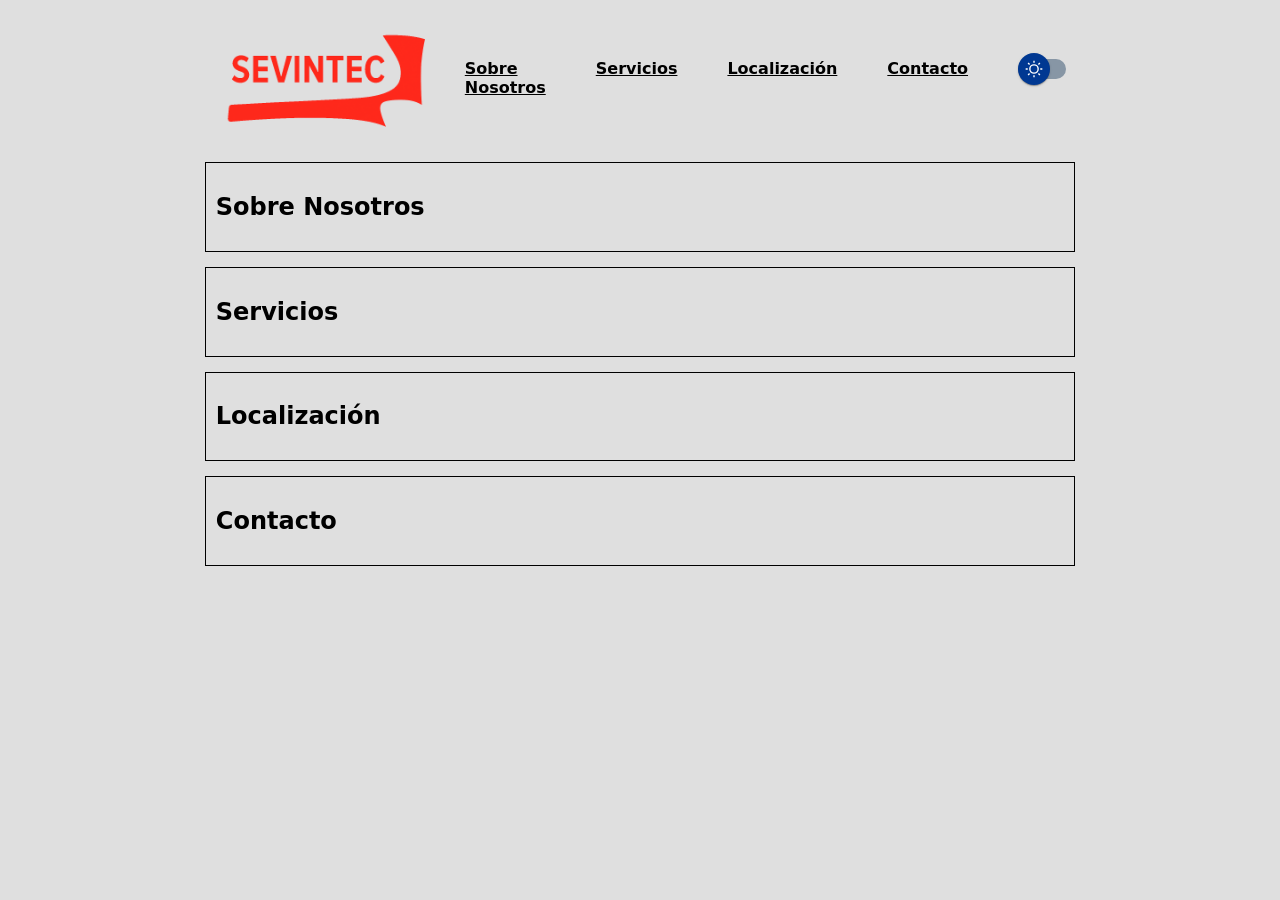
==== index.html @ bb66f38d "Update and rename landing.html to index.html" ====
<!DOCTYPE html>
<html lang="en">
<head>
    <meta charset="UTF-8">
    <meta name="viewport" content="width=device-width, initial-scale=1.0">
    <link rel="shortcut icon" href="/images/logo.png" type="image/x-icon">
    <link rel="stylesheet" href="styles.css">
    <title>Inicio - Sevintec</title>
</head>
<body>
    <div class="header">
        <img src="/images/logo.png" class="banner" width="200px" alt="logo-sevintec">
                <!-- From Uiverse.io by JaydipPrajapati1910 --> 
                <label for="burger" class="burger">
                <input id="burger" type="checkbox">
                <span></span>
                <span></span>
                <span></span>
                </label>
        <ul id="menu" class="lista-navbar">
            <li><a href="#sobre-nosotros"><b>Sobre Nosotros</b></a></li>
            <li><a href="#servicios"><b>Servicios</b></a></li>
            <li><a href="#localizacion"><b>Localización</b></a></li>
            <li><a href="#contacto"><b>Contacto</b></a></li>
            <li>
                <!-- From Uiverse.io by Galahhad --> 
                <div>
                    <label id="darkModeToggle" class="ui-switch">
                    <input type="checkbox">
                    <div class="slider">
                        <div class="circle"></div>
                    </div>
                    </label>
                </div>
            </li>
        </ul>

            <script>
                const burger = document.getElementById('burger');
                const menu = document.getElementById('menu');
                const darkModeToggle = document.getElementById('darkModeToggle');

                burger.addEventListener('click', () => {
                menu.classList.toggle('clicked');  // activa o desactiva la clase que muestra el menú
                });

                darkModeToggle.addEventListener('change', () => {
                document.body.classList.toggle('dark-mode');
                });
            </script>

    </div>

    <div id="sobre-nosotros" class="content">
        <h2>Sobre Nosotros</h2>
        
    </div>

    <div id="servicios" class="content">
        <h2>Servicios</h2>
        
    </div>

    <div id="localizacion" class="content">
        <h2>Localización</h2>

    </div>

    <div id="contacto" class="content">
        <h2>Contacto</h2>

    </div>

</body>
</html>
---- styles.css ----
/* estilos clave*/
body{
  font-family: system-ui, -apple-system, BlinkMacSystemFont, 'Segoe UI', Roboto, Oxygen, Ubuntu, Cantarell, 'Open Sans', 'Helvetica Neue', sans-serif;
  margin: 0 auto;
  padding: 10px;
  width: 68%;
  background-color: rgb(223, 223, 223);
  color: black;
  transition: background-color 0.3s ease, color 0.3s ease;
}

body.dark-mode {
  background-color: #292929;
  color: rgb(218, 218, 218);
}

a{
  color: inherit;
}

a:visited {
  color: inherit;
}

/* header */

.header {
  background-color: inherit;
  position: sticky;
  display: flex;
  align-items: center;
  padding: 20px;
  top: 0;
}

.banner{
  display: flex;
  margin: 0 auto;
}

.lista-navbar{
  display: flex;
  list-style: none;
  flex-direction: row;
  gap: 50px;
  justify-content: center;
}

.content{
  border: 1px solid black;
  padding: 10px;
  margin-top: 15px;
}

/* libreria */

/* From Uiverse.io by JaydipPrajapati1910 */ 
/* menu */
.burger {
  position: relative;
  margin: 0 auto;
  width: 40px;
  height: 30px;
  background: transparent;
  cursor: pointer;
  display: none;
}

.burger input {
  display: none;
}

.burger span {
  display: block;
  position: absolute;
  height: 4px;
  width: 100%;
  background: black;
  border-radius: 9px;
  opacity: 1;
  left: 0;
  transform: rotate(0deg);
  transition: .25s ease-in-out;
}

.burger span:nth-of-type(1) {
  top: 0px;
  transform-origin: left center;
}

.burger span:nth-of-type(2) {
  top: 50%;
  transform: translateY(-50%);
  transform-origin: left center;
}

.burger span:nth-of-type(3) {
  top: 100%;
  transform-origin: left center;
  transform: translateY(-50%);
}

.burger input:checked ~ span:nth-of-type(1) {
  top: 0;
  left: 5px;
  transform: rotate(405deg);
}

.burger input:checked ~ span:nth-of-type(2) {
  width: 0%;
  opacity: 0;
}

.burger input:checked ~ span:nth-of-type(3) {
  top: 28px;
  left: 5px;
  transform: rotate(-405deg);
}

/* From Uiverse.io by Galahhad */ 
/* Switch cambio de color */

.ui-switch {
  /* switch */
  --switch-bg: rgb(135, 150, 165);
  --switch-width: 48px;
  --switch-height: 20px;
  /* circle */
  --circle-diameter: 32px;
  --circle-bg: rgb(0, 56, 146);
  --circle-inset: calc((var(--circle-diameter) - var(--switch-height)) / 2);
}

.ui-switch input {
  display: none;
}

.slider {
  -webkit-appearance: none;
  -moz-appearance: none;
  appearance: none;
  width: var(--switch-width);
  height: var(--switch-height);
  background: var(--switch-bg);
  border-radius: 999px;
  position: relative;
  cursor: pointer;
}

.slider .circle {
  top: calc(var(--circle-inset) * -1);
  left: 0;
  width: var(--circle-diameter);
  height: var(--circle-diameter);
  position: absolute;
  background: var(--circle-bg);
  border-radius: inherit;
  background-image: url("[data-uri]");
  background-repeat: no-repeat;
  background-position: center center;
  -webkit-transition: left 150ms cubic-bezier(0.4, 0, 0.2, 1) 0ms, -webkit-transform 150ms cubic-bezier(0.4, 0, 0.2, 1) 0ms;
  -o-transition: left 150ms cubic-bezier(0.4, 0, 0.2, 1) 0ms, transform 150ms cubic-bezier(0.4, 0, 0.2, 1) 0ms;
  transition: left 150ms cubic-bezier(0.4, 0, 0.2, 1) 0ms, transform 150ms cubic-bezier(0.4, 0, 0.2, 1) 0ms, -webkit-transform 150ms cubic-bezier(0.4, 0, 0.2, 1) 0ms;
  display: -webkit-box;
  display: -ms-flexbox;
  display: flex;
  -webkit-box-align: center;
  -ms-flex-align: center;
  align-items: center;
  -webkit-box-pack: center;
  -ms-flex-pack: center;
  justify-content: center;
  box-shadow: 0px 2px 1px -1px rgba(0,0,0,0.2), 0px 1px 1px 0px rgba(0,0,0,0.14), 0px 1px 3px 0px rgba(0,0,0,0.12);
  ;
}

.slider .circle::before {
  content: "";
  position: absolute;
  width: 100%;
  height: 100%;
  background: rgba(255, 255, 255, 0.75);
  border-radius: inherit;
  -webkit-transition: all 500ms;
  -o-transition: all 500ms;
  transition: all 500ms;
  opacity: 0;
}

/* actions */

.ui-switch input:checked+.slider .circle {
  left: calc(100% - var(--circle-diameter));
  background-image: url("[data-uri]");
}

.ui-switch input:active+.slider .circle::before {
  -webkit-transition: 0s;
  -o-transition: 0s;
  transition: 0s;
  opacity: 1;
  width: 0;
  height: 0;
}

/* media queries*/

@media screen and (max-width: 1200px) {

  .burger{
   display: block;
  }

  .header{
    display: block;
  }

  .header img{
    width: 200px;
    padding: 10px;
  }

  .lista-navbar{
    display: none;
    flex-direction: column;
    gap: 15px;
    align-items: center;
    padding: 0;
    text-align: left;
  }

  .lista-navbar.clicked{
    display: flex;
    
}

}
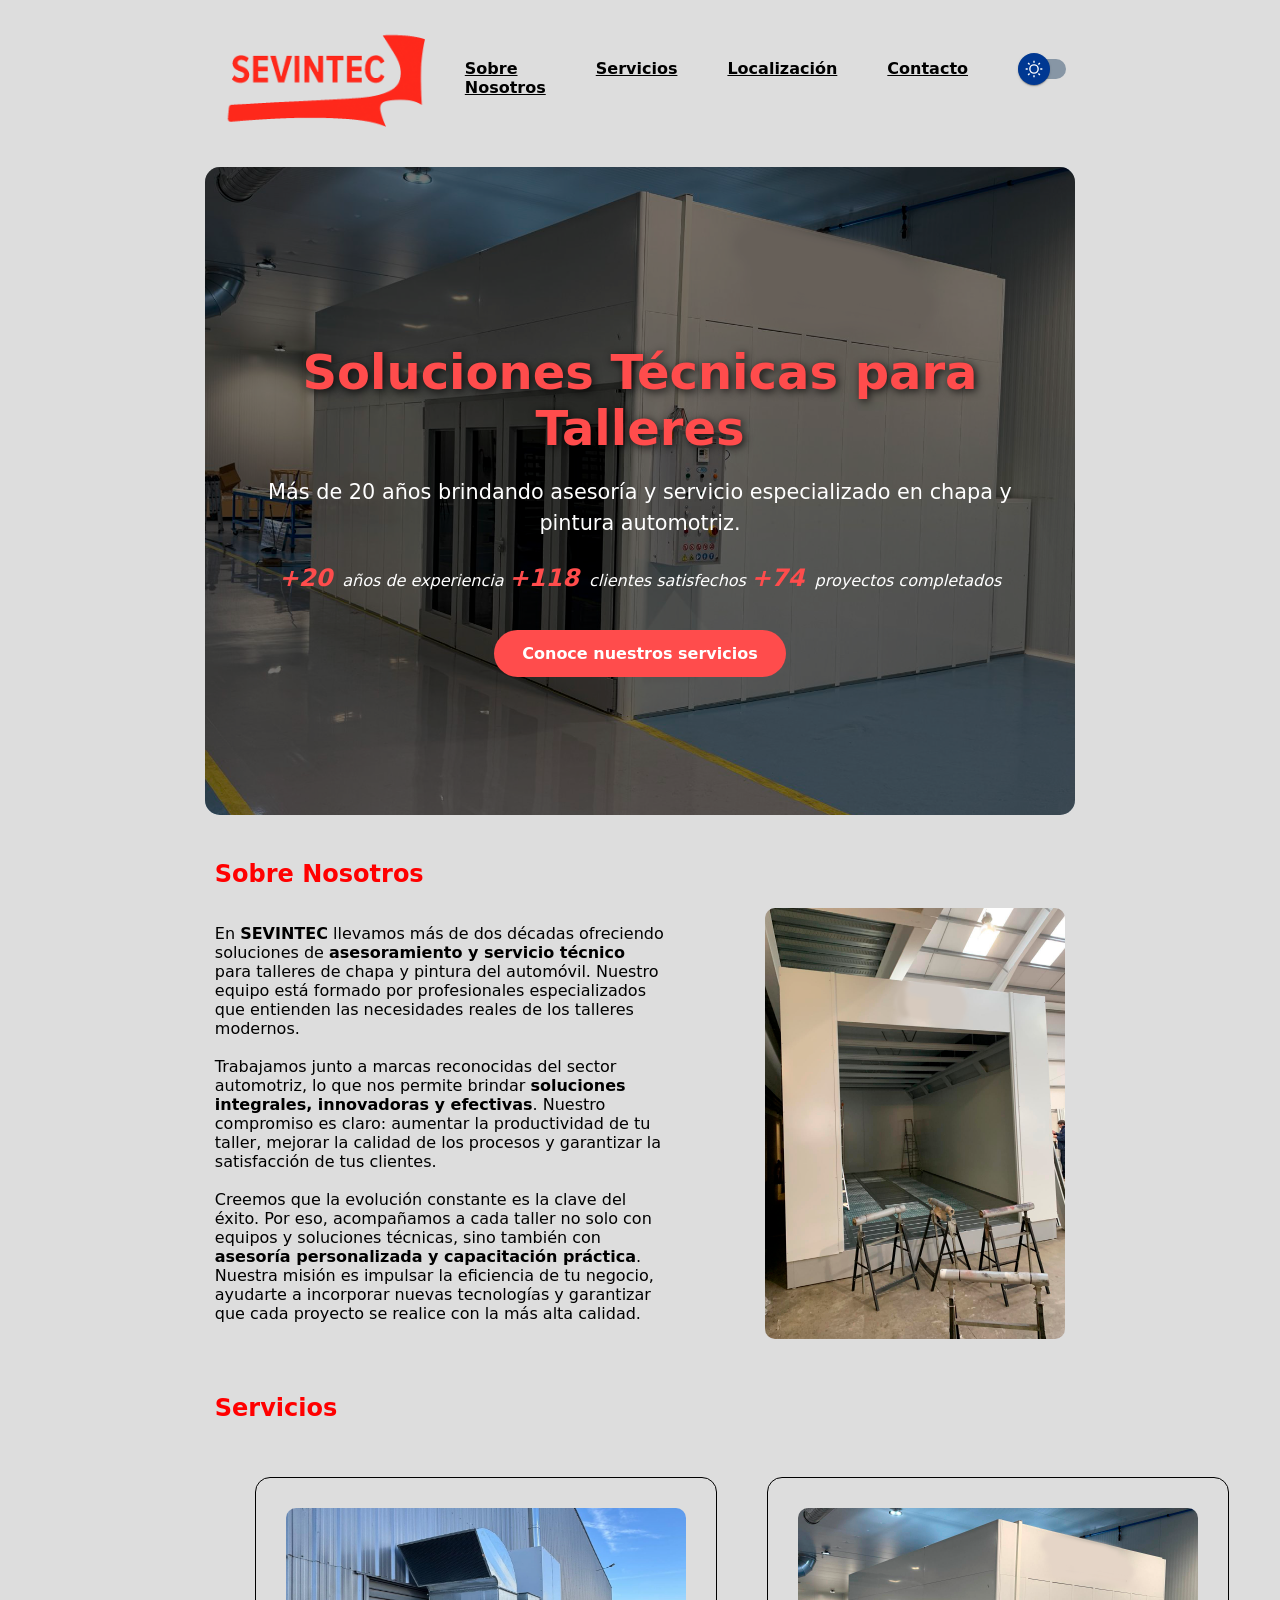
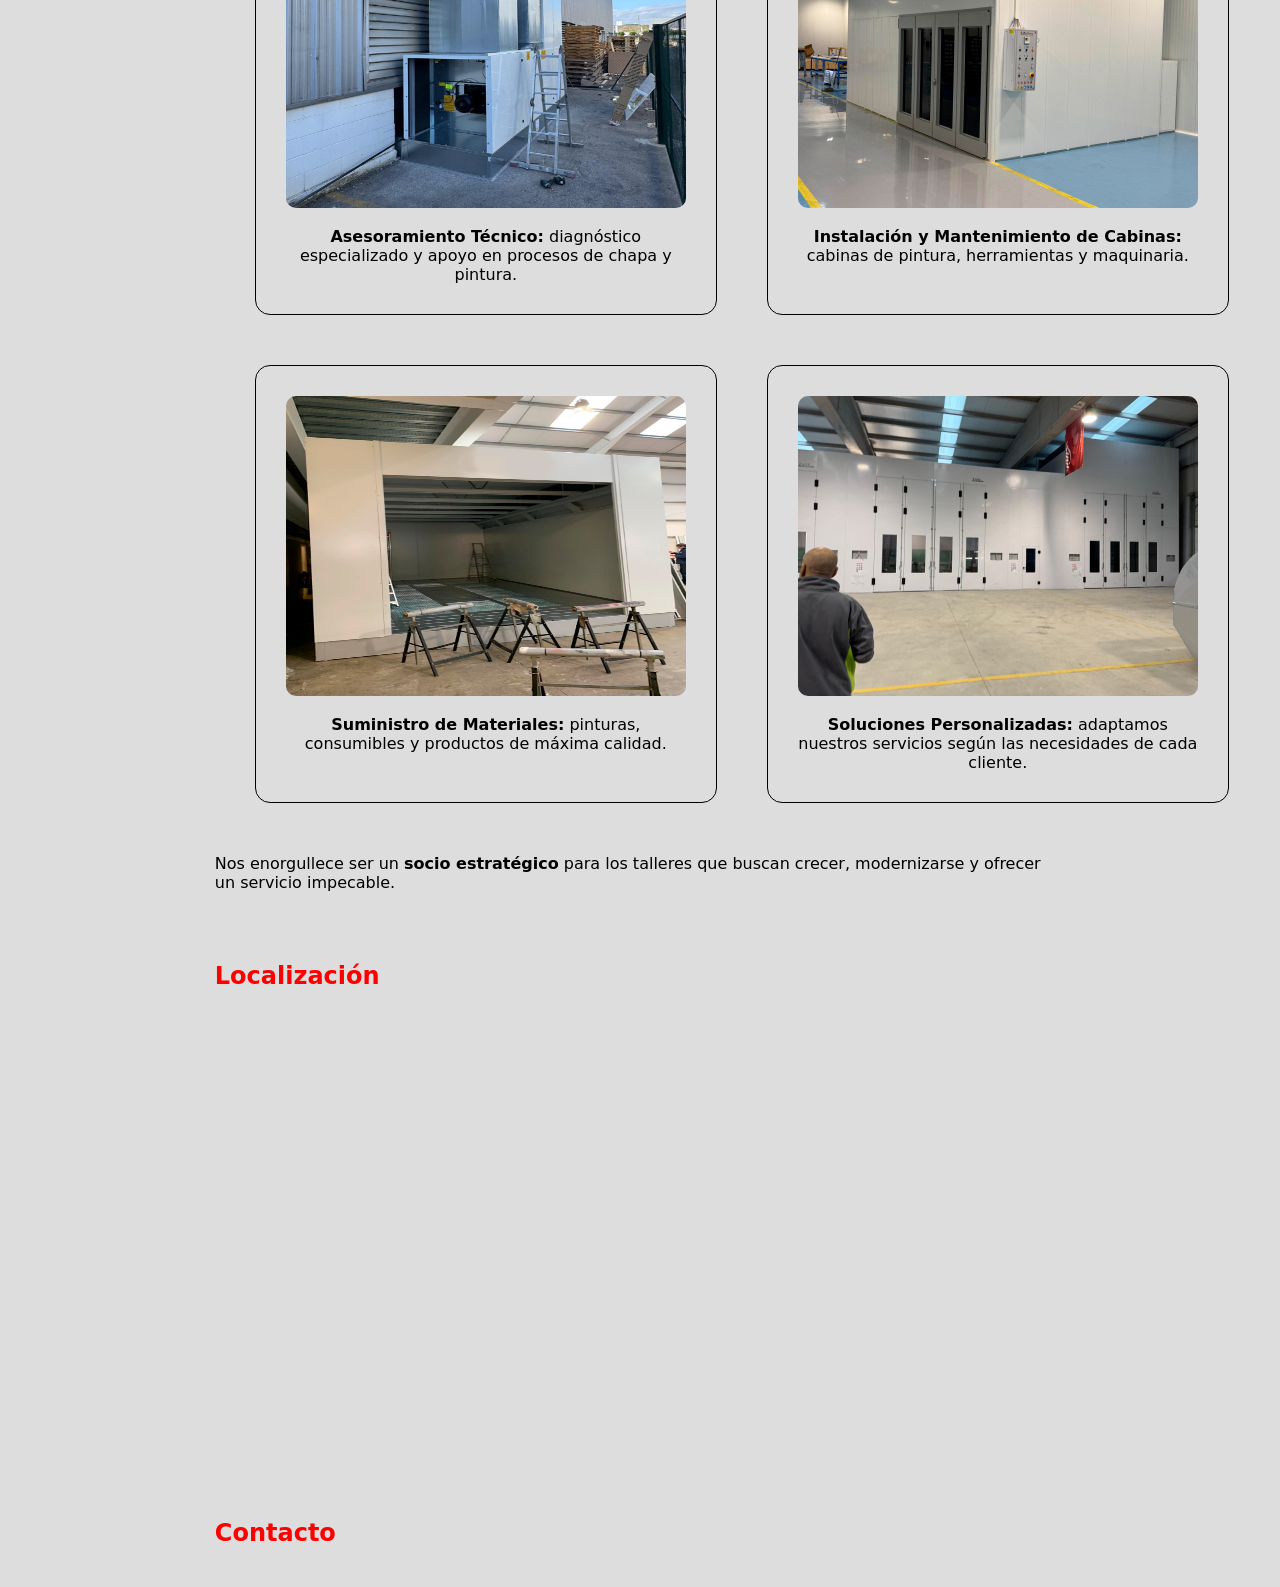
==== commit 143bfb29: "Add files via upload" ====
--- a/index.html
+++ b/index.html
@@ -5,9 +5,12 @@
     <meta name="viewport" content="width=device-width, initial-scale=1.0">
     <link rel="shortcut icon" href="/images/logo.png" type="image/x-icon">
     <link rel="stylesheet" href="styles.css">
+    <link rel="stylesheet" href="https://cdn.jsdelivr.net/npm/aos@2.3.4/dist/aos.css" />
     <title>Inicio - Sevintec</title>
 </head>
 <body>
+
+    <!--Header-->
     <div class="header">
         <img src="/images/logo.png" class="banner" width="200px" alt="logo-sevintec">
                 <!-- From Uiverse.io by JaydipPrajapati1910 --> 
@@ -17,6 +20,7 @@
                 <span></span>
                 <span></span>
                 </label>
+                
         <ul id="menu" class="lista-navbar">
             <li><a href="#sobre-nosotros"><b>Sobre Nosotros</b></a></li>
             <li><a href="#servicios"><b>Servicios</b></a></li>
@@ -47,29 +51,157 @@
                 darkModeToggle.addEventListener('change', () => {
                 document.body.classList.toggle('dark-mode');
                 });
+
             </script>
 
     </div>
-
+    <!--Fin header-->
+
+
+    <!--Hero-->
+    <section class="hero">
+        <div class="hero-overlay"></div>
+            <div class="hero-content">
+                <h1>Soluciones Técnicas para Talleres</h1>
+                <p>Más de 20 años brindando asesoría y servicio especializado en chapa y pintura automotriz.</p>
+                <div class="data">
+                    <span id="contador" class="contador-anim"></span>
+                    <span id="contador-clientes" class="contador-anim"></span>
+                    <span id="contador-proyectos" class="contador-anim"></span>
+                </div>
+                    <br><br>
+                <a href="#servicios" class="btn-hero">Conoce nuestros servicios</a>
+            </div>
+    </section>
+    <!--Fin hero-->
+
+    <!--Contenido-->
+
+    <!--Sobre nosotros-->
     <div id="sobre-nosotros" class="content">
         <h2>Sobre Nosotros</h2>
-        
-    </div>
-
+
+            <div class="contenido-sobre-nosotros">
+                <p>
+                    En <b>SEVINTEC</b> llevamos más de dos décadas ofreciendo soluciones de <b>asesoramiento y servicio técnico</b> 
+                    para talleres de chapa y pintura del automóvil. Nuestro equipo está formado por profesionales especializados 
+                    que entienden las necesidades reales de los talleres modernos.
+                    <br><br>
+                    Trabajamos junto a marcas reconocidas del sector automotriz, lo que nos permite brindar 
+                    <b>soluciones integrales, innovadoras y efectivas</b>. Nuestro compromiso es claro: 
+                    aumentar la productividad de tu taller, mejorar la calidad de los procesos y garantizar 
+                    la satisfacción de tus clientes.
+                    <br><br>
+                    Creemos que la evolución constante es la clave del éxito. Por eso, acompañamos a cada taller no solo con equipos y soluciones técnicas, sino también con <b>asesoría personalizada y capacitación práctica</b>. Nuestra misión es impulsar la eficiencia de tu negocio, ayudarte a incorporar nuevas  tecnologías y garantizar que cada proyecto se realice con la más alta calidad.
+                </p>
+                
+                <img src="images/img3.png" width="300px" alt="Cabina de pintura">
+            </div>
+        </div>
+
+        <script>
+            function animarContador(final, duracion) {
+                const contador = document.getElementById('contador');
+                let inicio = 0;
+                const pasoTiempo = 40; // ms, intervalo de actualización
+                const pasos = duracion / pasoTiempo; // número total de pasos
+                const incremento = final / pasos;
+                let valorActual = inicio;
+                let contadorInterval = setInterval(() => {
+                valorActual += incremento;
+                if (valorActual >= final) {
+                    valorActual = final;
+                    clearInterval(contadorInterval);
+                }
+                    contador.innerHTML = `<span class="numero-destacado">+${Math.floor(valorActual)}</span> años de experiencia`;
+                }, pasoTiempo);
+            }
+
+            animarContador(20, 1500); // cuenta hasta 20 en 2000ms (2 segundos)
+
+            function animarContadorClientes(final, duracion) {
+            const contador = document.getElementById('contador-clientes');
+            let inicio = 0;
+            const pasoTiempo = 20;
+            const pasos = duracion / pasoTiempo;
+            const incremento = final / pasos;
+            let valorActual = inicio;
+            let contadorInterval = setInterval(() => {
+                valorActual += incremento;
+                if (valorActual >= final) {
+                    valorActual = final;
+                    clearInterval(contadorInterval);
+                }
+                    contador.innerHTML = `<span class="numero-destacado">+${Math.floor(valorActual)}</span> clientes satisfechos`;
+            }, pasoTiempo);
+            }
+
+            animarContadorClientes(150, 2000);
+
+            function animarContadorProyectos(final, duracion) {
+            const contador = document.getElementById('contador-proyectos');
+            let inicio = 0;
+            const pasoTiempo = 20;
+            const pasos = duracion / pasoTiempo;
+            const incremento = final / pasos;
+            let valorActual = inicio;
+            let contadorInterval = setInterval(() => {
+                valorActual += incremento;
+                if (valorActual >= final) {
+                    valorActual = final;
+                    clearInterval(contadorInterval);
+                }
+                    contador.innerHTML = `<span class="numero-destacado">+${Math.floor(valorActual)}</span> proyectos completados`;
+            }, pasoTiempo);
+            }
+
+            animarContadorProyectos(85, 1800);
+
+        </script>
+    </div>
+    <!--  -->
+
+    <!--Servicios-->
     <div id="servicios" class="content">
         <h2>Servicios</h2>
+
+        <br>
+
+            <ul class="menu-servicios">
+                <li class="card-servicios"><img class="card-foto" src="images/img1-copia.jpeg" alt=""><br><b>Asesoramiento Técnico:</b> diagnóstico especializado y apoyo en procesos de chapa y pintura.</li>
+                <li class="card-servicios"><img class="card-foto" src="images/img2.png" alt=""><br><b>Instalación y Mantenimiento de Cabinas:</b> cabinas de pintura, herramientas y maquinaria.</li>
+                <li class="card-servicios"><img class="card-foto" src="images/img3.png" alt=""><br><b>Suministro de Materiales:</b> pinturas, consumibles y productos de máxima calidad.</li>
+                <li class="card-servicios"><img class="card-foto" src="images/img4.jpeg" alt=""><br><b>Soluciones Personalizadas:</b> adaptamos nuestros servicios según las necesidades de cada cliente.</li>
+            </ul>
+            <br>
+    <p>
+        Nos enorgullece ser un <b>socio estratégico</b> para los talleres que buscan crecer, 
+        modernizarse y ofrecer un servicio impecable.
+    </p>
         
     </div>
-
+    <!--  -->
+
+    <!--Localizacion-->
     <div id="localizacion" class="content">
         <h2>Localización</h2>
 
-    </div>
-
+        <div class="mapa">
+            <iframe src="https://www.google.com/maps/embed?pb=!1m18!1m12!1m3!1d6340.459745779686!2d-5.927799224096857!3d37.38439567208636!2m3!1f0!2f0!3f0!3m2!1i1024!2i768!4f13.1!3m3!1m2!1s0xd126f3dfdbc24a3%3A0xe06d7e533a644128!2sC%2F%20Pino%20Alepo%2C%2017%2C%2041016%20Sevilla!5e0!3m2!1ses!2ses!4v1756202510142!5m2!1ses!2ses" width="400" height="250" style="border:0;" allowfullscreen="" loading="lazy" referrerpolicy="no-referrer-when-downgrade"></iframe>
+        </div>
+    </div>
+    <!--  -->
+
+    <!--Contacto-->
     <div id="contacto" class="content">
         <h2>Contacto</h2>
 
     </div>
-
+    <!--  -->
+
+    <script src="https://cdn.jsdelivr.net/npm/aos@2.3.4/dist/aos.js"></script>
+    <script>
+    AOS.init();
+    </script>
 </body>
-</html>
+</html>
--- a/styles.css
+++ b/styles.css
@@ -1,10 +1,10 @@
-/* estilos clave*/
+/* Estilos principales */
 body{
   font-family: system-ui, -apple-system, BlinkMacSystemFont, 'Segoe UI', Roboto, Oxygen, Ubuntu, Cantarell, 'Open Sans', 'Helvetica Neue', sans-serif;
   margin: 0 auto;
   padding: 10px;
   width: 68%;
-  background-color: rgb(223, 223, 223);
+  background-color: rgb(221, 221, 221);
   color: black;
   transition: background-color 0.3s ease, color 0.3s ease;
 }
@@ -14,6 +14,10 @@
   color: rgb(218, 218, 218);
 }
 
+h2{
+  color: red;
+}
+
 a{
   color: inherit;
 }
@@ -22,9 +26,14 @@
   color: inherit;
 }
 
-/* header */
+img, iframe{
+  border-radius: 10px;
+}
+
+/* Header */
 
 .header {
+  z-index: 999;
   background-color: inherit;
   position: sticky;
   display: flex;
@@ -45,11 +54,137 @@
   gap: 50px;
   justify-content: center;
 }
-
+/* Fin header */
+
+/* Hero */
+.hero {
+  position: relative;
+  height: 72vh;
+  display: flex;
+  background-image: url(images/img2.png);
+  background-size: cover;
+  justify-content: center;
+  align-items: center;
+  text-align: center;
+  color: white;
+  border-radius: 15px;
+  overflow: hidden;
+  margin-top: 20px;
+}
+
+.hero-overlay {
+  position: absolute;
+  inset: 0;
+  background: rgba(0,0,0,0.55);
+}
+
+.hero-content {
+  position: relative;
+  z-index: 2;
+  max-width: 800px;
+  padding: 20px;
+}
+
+.hero h1 {
+  font-size: 3rem;
+  margin-bottom: 15px;
+  color: #ff4c4c;
+  text-shadow: 2px 2px 8px rgba(0,0,0,0.8);
+}
+
+.hero p {
+  font-size: 1.3rem;
+  margin-bottom: 25px;
+  line-height: 1.5;
+}
+
+.btn-hero {
+  display: inline-block;
+  background: #ff4c4c;
+  color: white;
+  padding: 14px 28px;
+  border-radius: 50px;
+  text-decoration: none;
+  font-weight: bold;
+  transition: background 0.3s ease;
+}
+
+.contador-anim{
+  font-weight: 300;
+  font-style: italic;
+}
+
+.numero-destacado {
+  font-weight: bold;
+  font-size: 1.5rem; /* más grande */
+  color: rgb(255, 76, 76); /* color llamativo, opcional */
+  margin-right: 5px;
+}
+
+.btn-hero:hover {
+  background: #cc3a3a;
+}
+
+@media screen and (max-width: 768px) {
+  .hero {
+    height: 70vh;
+    border-radius: 0;
+  }
+  .hero h1 {
+    font-size: 2rem;
+  }
+  .hero p {
+    font-size: 1rem;
+  }
+}
+/* Fin hero */
+
+/* Contenido general */
 .content{
-  border: 1px solid black;
+  scroll-margin-top: 120px;
   padding: 10px;
   margin-top: 15px;
+}
+
+/* Sobre nosotros */
+.contenido-sobre-nosotros{
+  display: flex;
+  gap: 100px;
+}
+
+/* Servicios */
+.card-servicios{
+  text-align: center;
+  list-style: none;
+  border: 1px solid black;
+  border-radius: 15px;
+  padding: 30px;
+}
+
+.menu-servicios{
+  display: grid;
+  grid-template-columns:repeat(2, 1fr); /* 2 columnas */
+  gap: 50px;
+}
+
+.card-foto{
+  margin: 0 auto;
+  display: block;
+  width: 400px;
+  height: 300px;
+  
+}
+
+/* Localizacion */
+.mapa{
+  text-align: center;
+}
+
+.mapa iframe{
+  width: 100%;
+  max-width: 800px; /* ancho máximo en pantallas grandes */
+  height: 450px;    /* alto en pantallas grandes */
+  border: 0;
 }
 
 /* libreria */
@@ -207,6 +342,11 @@
 
 @media screen and (max-width: 1200px) {
 
+  .data{
+    display: flex;
+    flex-direction: column;
+  }
+
   .burger{
    display: block;
   }
@@ -218,6 +358,26 @@
   .header img{
     width: 200px;
     padding: 10px;
+  }
+
+  .contenido-sobre-nosotros{
+    display: block;
+  }
+
+  .contenido-sobre-nosotros img{
+    display: flex;
+    text-align: center;
+    margin: 0 auto;
+  }
+
+  .menu-servicios{
+    display:grid;
+    grid-template-columns:repeat(1, 1fr); /* 2 columnas */
+    gap: 50px;
+  }
+
+  .card-servicios{
+    padding: 15px;
   }
 
   .lista-navbar{
@@ -235,3 +395,27 @@
 }
 
 }
+
+@media screen and (max-width: 600px) {
+
+  .contenido-sobre-nosotros img{
+    width: 200px;
+  }
+  
+  .card-servicios{
+    width: 180px;
+  }
+
+  .menu-servicios{
+
+  }
+
+  .card-foto{
+    width: 160px;
+    height: 160px;
+  }
+
+  .mapa{
+    width: 300px;
+  }
+}
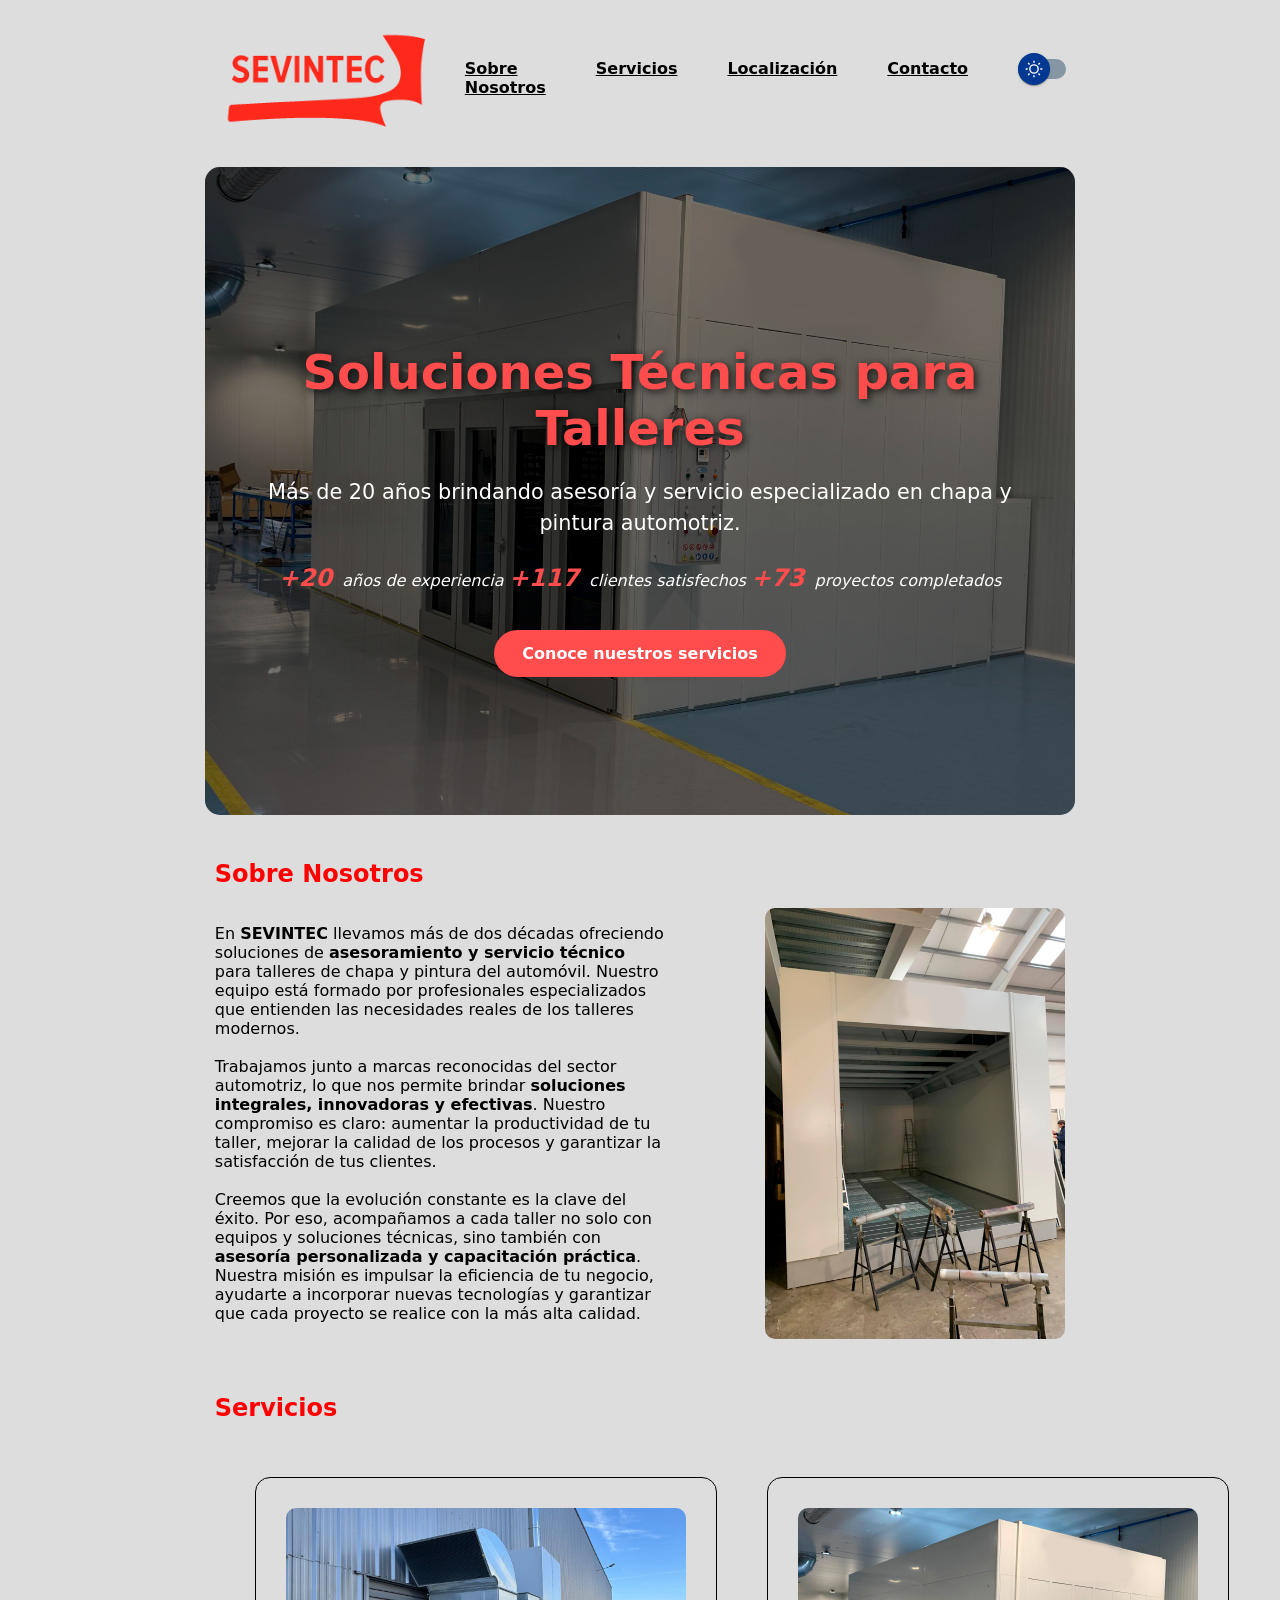
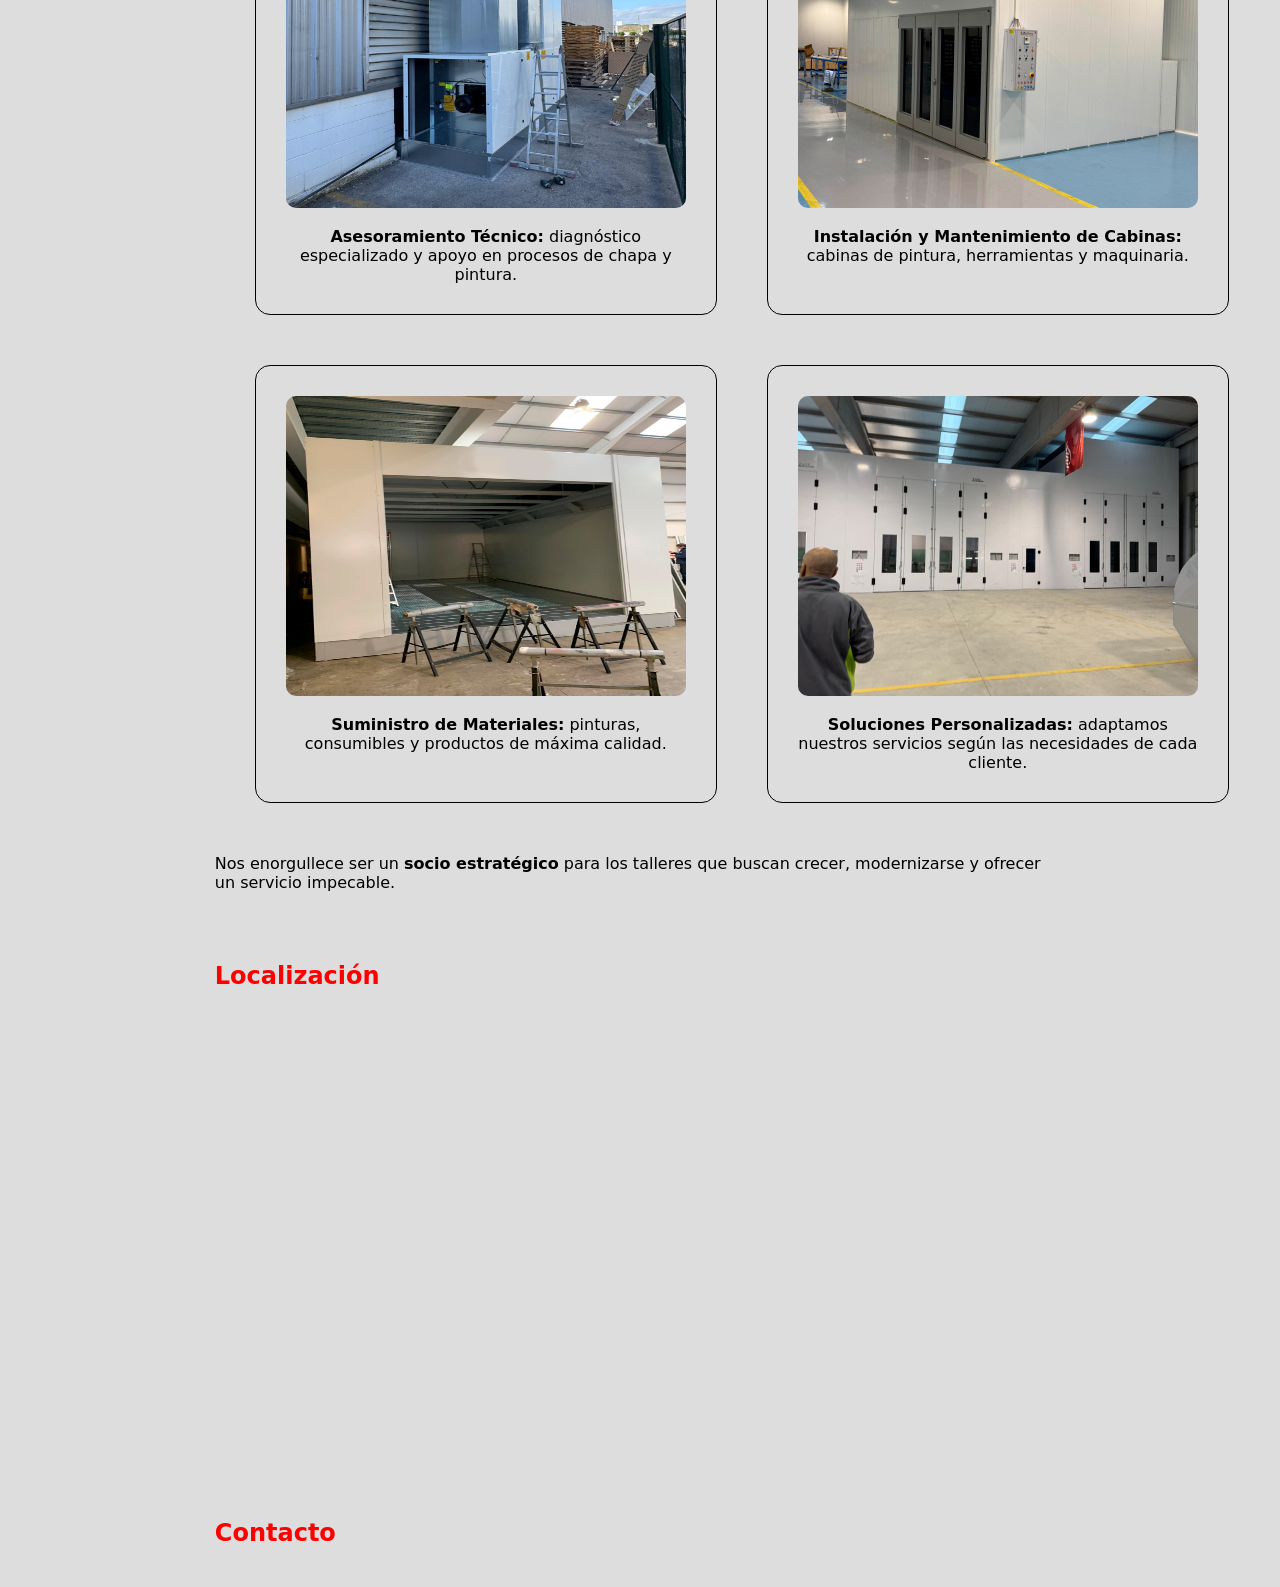
==== commit e9e8bc46: "Add files via upload" ====
--- a/index.html
+++ b/index.html
@@ -12,7 +12,7 @@
 
     <!--Header-->
     <div class="header">
-        <img src="/images/logo.png" class="banner" width="200px" alt="logo-sevintec">
+        <img src="/images/logo.png" class="banner" alt="logo-sevintec">
                 <!-- From Uiverse.io by JaydipPrajapati1910 --> 
                 <label for="burger" class="burger">
                 <input id="burger" type="checkbox">
--- a/styles.css
+++ b/styles.css
@@ -44,6 +44,7 @@
 
 .banner{
   display: flex;
+  width: 200px;
   margin: 0 auto;
 }
 
@@ -398,6 +399,12 @@
 
 @media screen and (max-width: 600px) {
 
+  .header{
+    padding: 10px;
+    display: flex;
+    flex-direction: column;
+  }
+
   .contenido-sobre-nosotros img{
     width: 200px;
   }
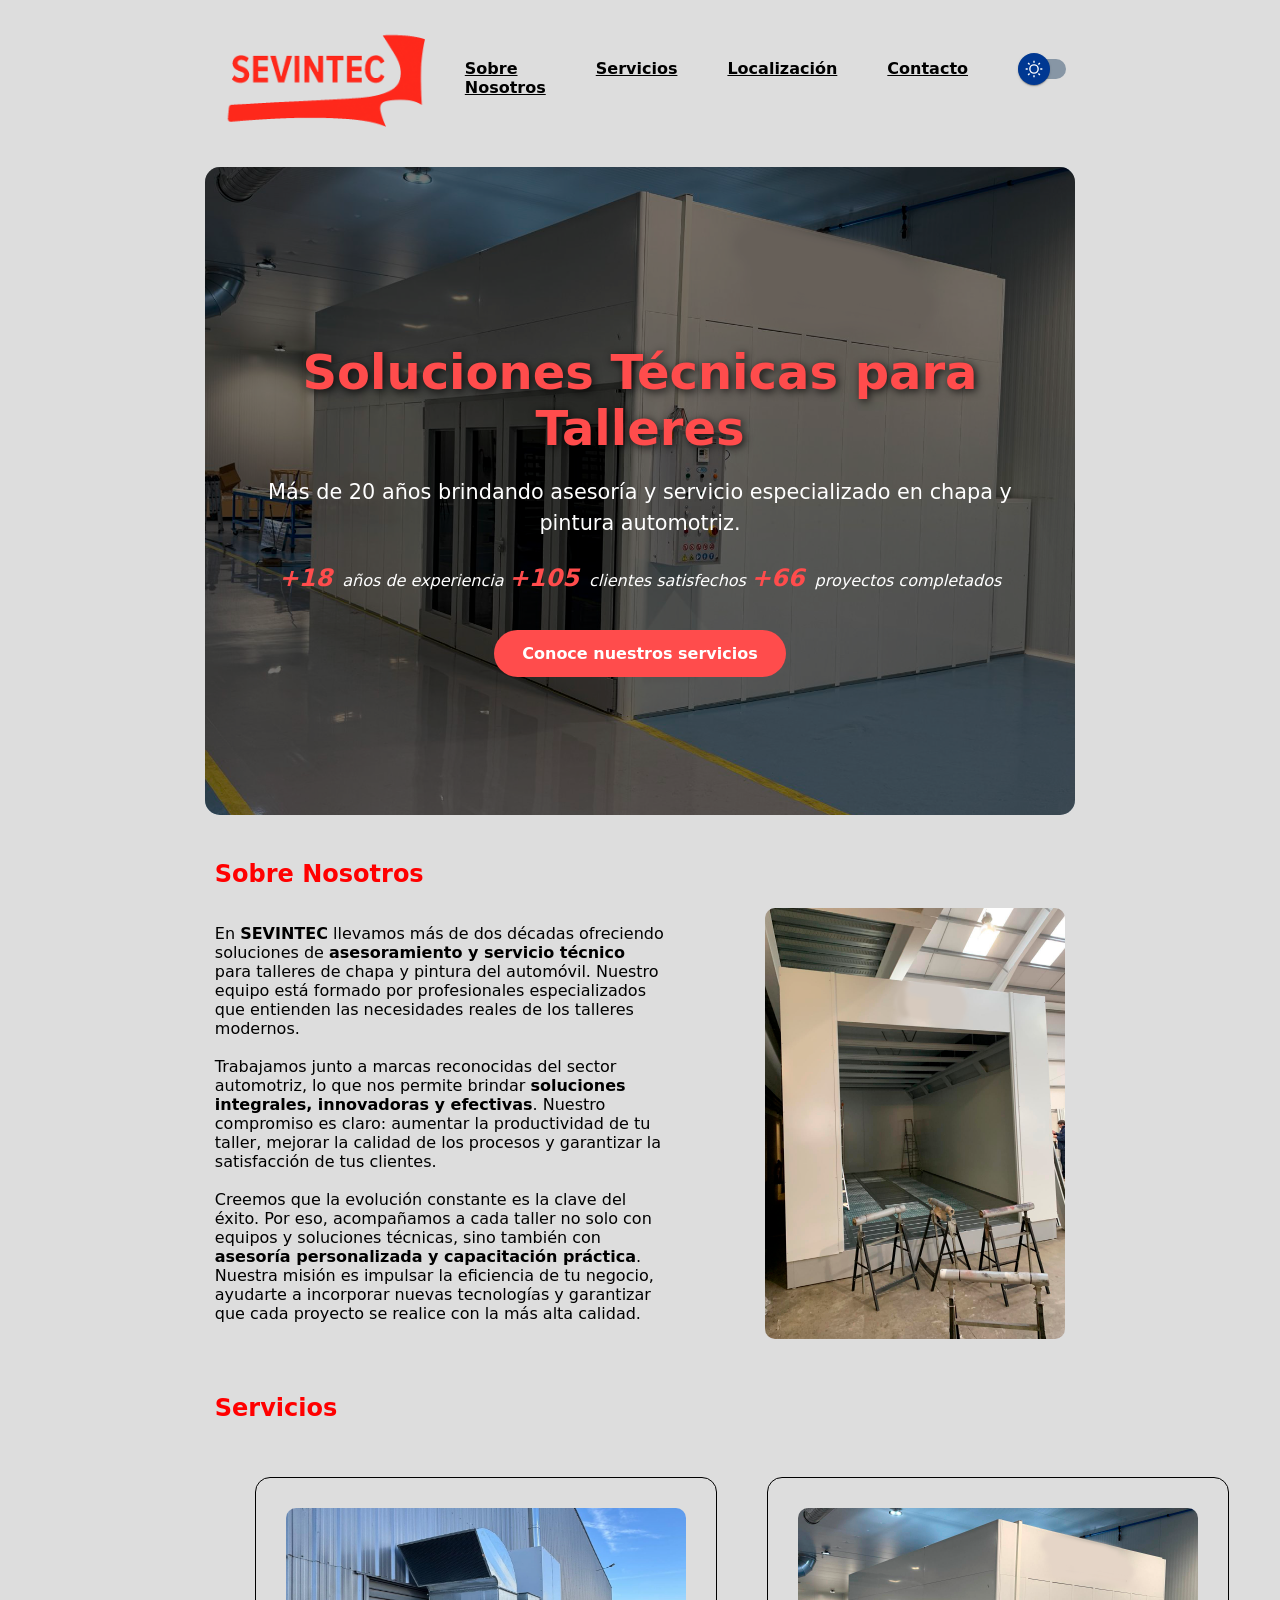
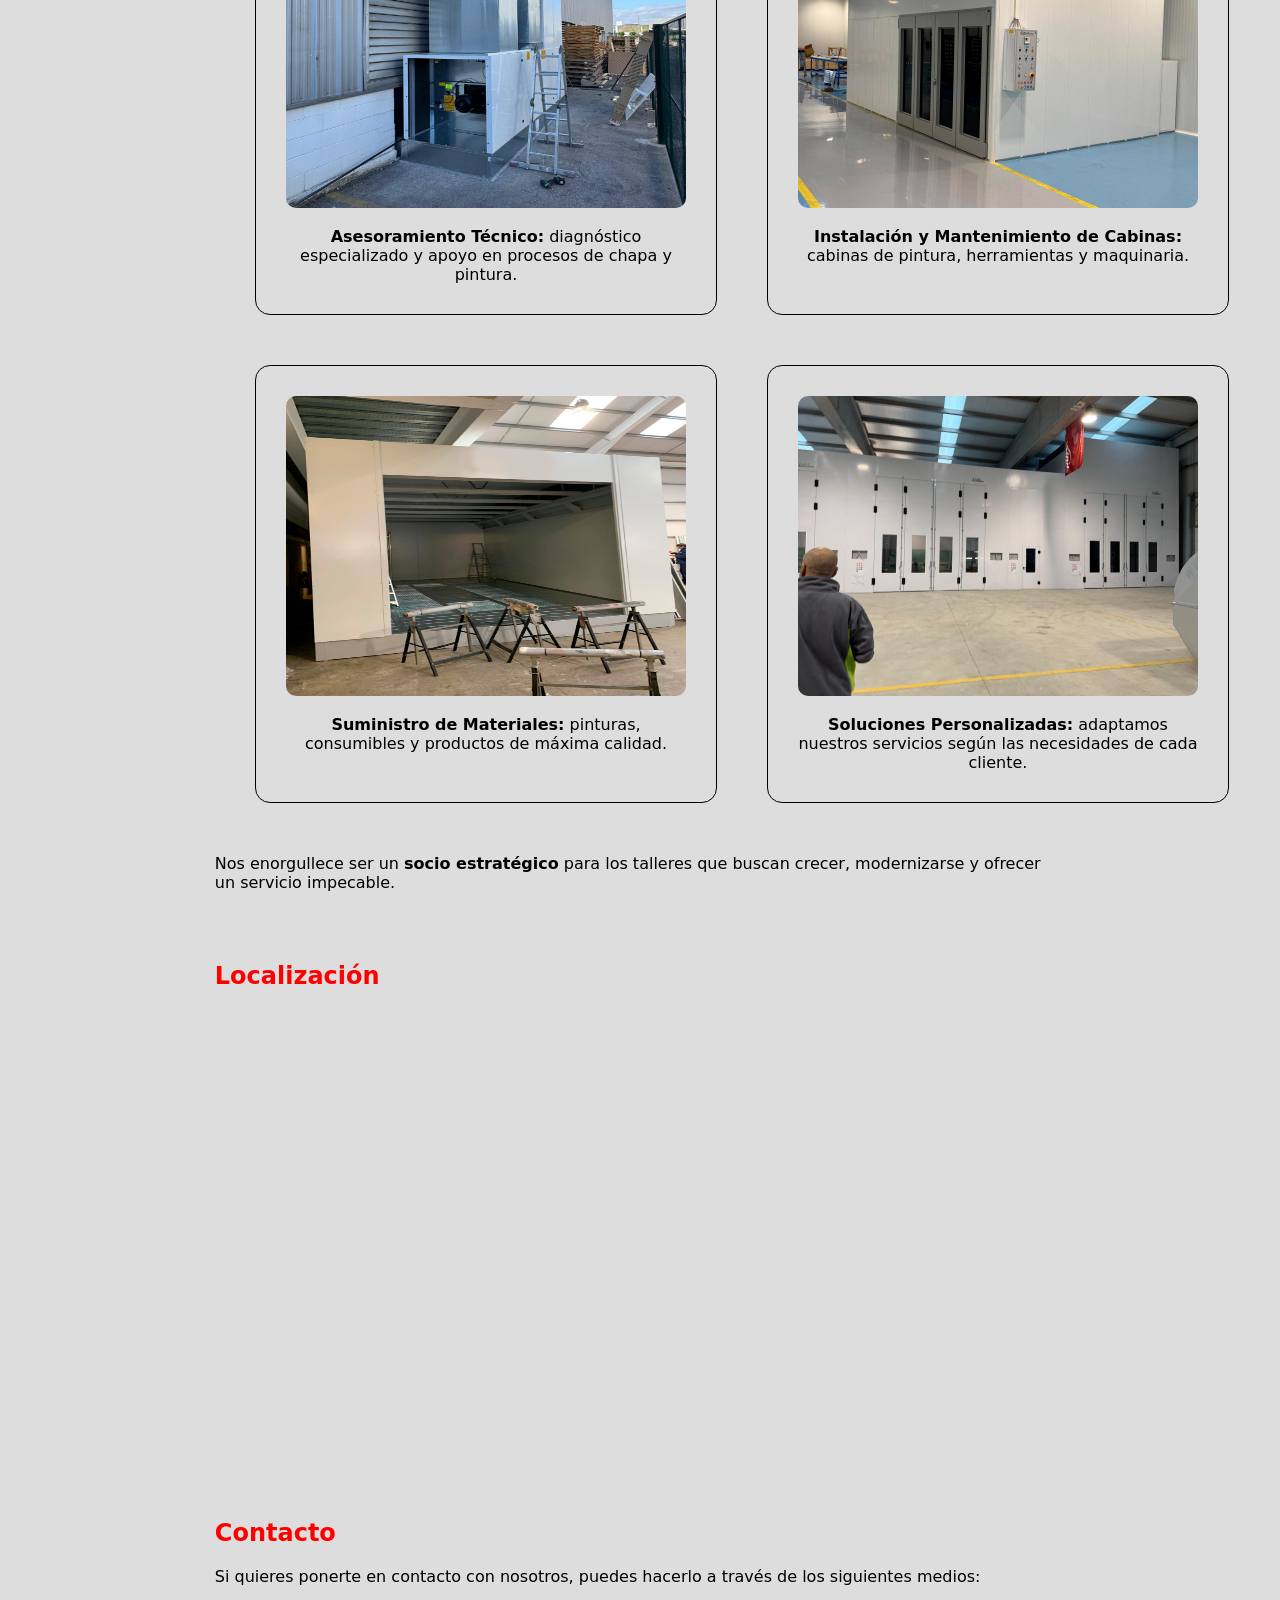
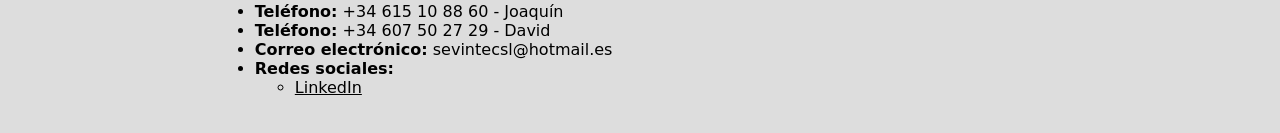
==== commit f5d4b97e: "Add files via upload" ====
--- a/index.html
+++ b/index.html
@@ -13,116 +13,88 @@
     <!--Header-->
     <div class="header">
         <img src="/images/logo.png" class="banner" alt="logo-sevintec">
-                <!-- From Uiverse.io by JaydipPrajapati1910 --> 
-                <label for="burger" class="burger">
-                <input id="burger" type="checkbox">
-                <span></span>
-                <span></span>
-                <span></span>
-                </label>
-                
+        <label for="burger" class="burger">
+            <input id="burger" type="checkbox">
+            <span></span>
+            <span></span>
+            <span></span>
+        </label>
+        
         <ul id="menu" class="lista-navbar">
             <li><a href="#sobre-nosotros"><b>Sobre Nosotros</b></a></li>
             <li><a href="#servicios"><b>Servicios</b></a></li>
             <li><a href="#localizacion"><b>Localización</b></a></li>
             <li><a href="#contacto"><b>Contacto</b></a></li>
             <li>
-                <!-- From Uiverse.io by Galahhad --> 
                 <div>
                     <label id="darkModeToggle" class="ui-switch">
-                    <input type="checkbox">
-                    <div class="slider">
-                        <div class="circle"></div>
-                    </div>
+                        <input type="checkbox">
+                        <div class="slider">
+                            <div class="circle"></div>
+                        </div>
                     </label>
                 </div>
             </li>
         </ul>
 
-            <script>
-                const burger = document.getElementById('burger');
-                const menu = document.getElementById('menu');
-                const darkModeToggle = document.getElementById('darkModeToggle');
+        <script>
+            const burger = document.getElementById('burger');
+            const menu = document.getElementById('menu');
+            const darkModeToggle = document.getElementById('darkModeToggle');
 
-                burger.addEventListener('click', () => {
-                menu.classList.toggle('clicked');  // activa o desactiva la clase que muestra el menú
-                });
+            burger.addEventListener('click', () => {
+                menu.classList.toggle('clicked');
+            });
 
-                darkModeToggle.addEventListener('change', () => {
+            darkModeToggle.addEventListener('change', () => {
                 document.body.classList.toggle('dark-mode');
-                });
-
-            </script>
-
+            });
+        </script>
     </div>
     <!--Fin header-->
 
-
     <!--Hero-->
-    <section class="hero">
+    <section class="hero" data-aos="fade-down" data-aos-duration="1000">
         <div class="hero-overlay"></div>
-            <div class="hero-content">
-                <h1>Soluciones Técnicas para Talleres</h1>
-                <p>Más de 20 años brindando asesoría y servicio especializado en chapa y pintura automotriz.</p>
-                <div class="data">
-                    <span id="contador" class="contador-anim"></span>
-                    <span id="contador-clientes" class="contador-anim"></span>
-                    <span id="contador-proyectos" class="contador-anim"></span>
-                </div>
-                    <br><br>
-                <a href="#servicios" class="btn-hero">Conoce nuestros servicios</a>
+        <div class="hero-content">
+            <h1 data-aos="fade-down" data-aos-delay="200">Soluciones Técnicas para Talleres</h1>
+            <p data-aos="fade-up" data-aos-delay="400">Más de 20 años brindando asesoría y servicio especializado en chapa y pintura automotriz.</p>
+            <div class="data">
+                <span id="contador" class="contador-anim" data-aos="fade-right" data-aos-delay="600"></span>
+                <span id="contador-clientes" class="contador-anim" data-aos="fade-right" data-aos-delay="800"></span>
+                <span id="contador-proyectos" class="contador-anim" data-aos="fade-right" data-aos-delay="1000"></span>
             </div>
+            <br><br>
+            <a href="#servicios" class="btn-hero" data-aos="zoom-in" data-aos-delay="1200">Conoce nuestros servicios</a>
+        </div>
     </section>
     <!--Fin hero-->
 
-    <!--Contenido-->
+    <!--Sobre nosotros-->
+    <div id="sobre-nosotros" class="content" data-aos="fade-up" data-aos-duration="1000">
+        <h2>Sobre Nosotros</h2>
+        <div class="contenido-sobre-nosotros">
+            <p data-aos="fade-right" data-aos-delay="200">
+                En <b>SEVINTEC</b> llevamos más de dos décadas ofreciendo soluciones de <b>asesoramiento y servicio técnico</b> 
+                para talleres de chapa y pintura del automóvil. Nuestro equipo está formado por profesionales especializados 
+                que entienden las necesidades reales de los talleres modernos.
+                <br><br>
+                Trabajamos junto a marcas reconocidas del sector automotriz, lo que nos permite brindar 
+                <b>soluciones integrales, innovadoras y efectivas</b>. Nuestro compromiso es claro: 
+                aumentar la productividad de tu taller, mejorar la calidad de los procesos y garantizar 
+                la satisfacción de tus clientes.
+                <br><br>
+                Creemos que la evolución constante es la clave del éxito. Por eso, acompañamos a cada taller no solo con equipos y soluciones técnicas, sino también con <b>asesoría personalizada y capacitación práctica</b>. Nuestra misión es impulsar la eficiencia de tu negocio, ayudarte a incorporar nuevas  tecnologías y garantizar que cada proyecto se realice con la más alta calidad.
+            </p>
+            <img src="images/img3.png" width="300px" alt="Cabina de pintura" data-aos="zoom-in" data-aos-delay="400">
+        </div>
+    </div>
 
-    <!--Sobre nosotros-->
-    <div id="sobre-nosotros" class="content">
-        <h2>Sobre Nosotros</h2>
-
-            <div class="contenido-sobre-nosotros">
-                <p>
-                    En <b>SEVINTEC</b> llevamos más de dos décadas ofreciendo soluciones de <b>asesoramiento y servicio técnico</b> 
-                    para talleres de chapa y pintura del automóvil. Nuestro equipo está formado por profesionales especializados 
-                    que entienden las necesidades reales de los talleres modernos.
-                    <br><br>
-                    Trabajamos junto a marcas reconocidas del sector automotriz, lo que nos permite brindar 
-                    <b>soluciones integrales, innovadoras y efectivas</b>. Nuestro compromiso es claro: 
-                    aumentar la productividad de tu taller, mejorar la calidad de los procesos y garantizar 
-                    la satisfacción de tus clientes.
-                    <br><br>
-                    Creemos que la evolución constante es la clave del éxito. Por eso, acompañamos a cada taller no solo con equipos y soluciones técnicas, sino también con <b>asesoría personalizada y capacitación práctica</b>. Nuestra misión es impulsar la eficiencia de tu negocio, ayudarte a incorporar nuevas  tecnologías y garantizar que cada proyecto se realice con la más alta calidad.
-                </p>
-                
-                <img src="images/img3.png" width="300px" alt="Cabina de pintura">
-            </div>
-        </div>
-
-        <script>
-            function animarContador(final, duracion) {
-                const contador = document.getElementById('contador');
-                let inicio = 0;
-                const pasoTiempo = 40; // ms, intervalo de actualización
-                const pasos = duracion / pasoTiempo; // número total de pasos
-                const incremento = final / pasos;
-                let valorActual = inicio;
-                let contadorInterval = setInterval(() => {
-                valorActual += incremento;
-                if (valorActual >= final) {
-                    valorActual = final;
-                    clearInterval(contadorInterval);
-                }
-                    contador.innerHTML = `<span class="numero-destacado">+${Math.floor(valorActual)}</span> años de experiencia`;
-                }, pasoTiempo);
-            }
-
-            animarContador(20, 1500); // cuenta hasta 20 en 2000ms (2 segundos)
-
-            function animarContadorClientes(final, duracion) {
-            const contador = document.getElementById('contador-clientes');
+    <script>
+        function animarContador(final, duracion, id, texto) {
+            const contador = document.getElementById(id);
             let inicio = 0;
-            const pasoTiempo = 20;
+            const pasoTiempo = 40;
             const pasos = duracion / pasoTiempo;
             const incremento = final / pasos;
             let valorActual = inicio;
@@ -132,76 +104,73 @@
                     valorActual = final;
                     clearInterval(contadorInterval);
                 }
-                    contador.innerHTML = `<span class="numero-destacado">+${Math.floor(valorActual)}</span> clientes satisfechos`;
+                contador.innerHTML = `<span class="numero-destacado">+${Math.floor(valorActual)}</span> ${texto}`;
             }, pasoTiempo);
-            }
+        }
 
-            animarContadorClientes(150, 2000);
-
-            function animarContadorProyectos(final, duracion) {
-            const contador = document.getElementById('contador-proyectos');
-            let inicio = 0;
-            const pasoTiempo = 20;
-            const pasos = duracion / pasoTiempo;
-            const incremento = final / pasos;
-            let valorActual = inicio;
-            let contadorInterval = setInterval(() => {
-                valorActual += incremento;
-                if (valorActual >= final) {
-                    valorActual = final;
-                    clearInterval(contadorInterval);
-                }
-                    contador.innerHTML = `<span class="numero-destacado">+${Math.floor(valorActual)}</span> proyectos completados`;
-            }, pasoTiempo);
-            }
-
-            animarContadorProyectos(85, 1800);
-
-        </script>
-    </div>
-    <!--  -->
+        animarContador(20, 1500, 'contador', 'años de experiencia');
+        animarContador(150, 2000, 'contador-clientes', 'clientes satisfechos');
+        animarContador(85, 1800, 'contador-proyectos', 'proyectos completados');
+    </script>
 
     <!--Servicios-->
-    <div id="servicios" class="content">
+    <div id="servicios" class="content" data-aos="fade-up" data-aos-duration="1000">
         <h2>Servicios</h2>
-
         <br>
-
-            <ul class="menu-servicios">
-                <li class="card-servicios"><img class="card-foto" src="images/img1-copia.jpeg" alt=""><br><b>Asesoramiento Técnico:</b> diagnóstico especializado y apoyo en procesos de chapa y pintura.</li>
-                <li class="card-servicios"><img class="card-foto" src="images/img2.png" alt=""><br><b>Instalación y Mantenimiento de Cabinas:</b> cabinas de pintura, herramientas y maquinaria.</li>
-                <li class="card-servicios"><img class="card-foto" src="images/img3.png" alt=""><br><b>Suministro de Materiales:</b> pinturas, consumibles y productos de máxima calidad.</li>
-                <li class="card-servicios"><img class="card-foto" src="images/img4.jpeg" alt=""><br><b>Soluciones Personalizadas:</b> adaptamos nuestros servicios según las necesidades de cada cliente.</li>
-            </ul>
-            <br>
-    <p>
-        Nos enorgullece ser un <b>socio estratégico</b> para los talleres que buscan crecer, 
-        modernizarse y ofrecer un servicio impecable.
-    </p>
-        
+        <ul class="menu-servicios">
+            <li class="card-servicios" data-aos="flip-left" data-aos-delay="100">
+                <img class="card-foto" src="images/img1-copia.jpeg" alt=""><br>
+                <b>Asesoramiento Técnico:</b> diagnóstico especializado y apoyo en procesos de chapa y pintura.
+            </li>
+            <li class="card-servicios" data-aos="flip-left" data-aos-delay="200">
+                <img class="card-foto" src="images/img2.png" alt=""><br>
+                <b>Instalación y Mantenimiento de Cabinas:</b> cabinas de pintura, herramientas y maquinaria.
+            </li>
+            <li class="card-servicios" data-aos="flip-left" data-aos-delay="300">
+                <img class="card-foto" src="images/img3.png" alt=""><br>
+                <b>Suministro de Materiales:</b> pinturas, consumibles y productos de máxima calidad.
+            </li>
+            <li class="card-servicios" data-aos="flip-left" data-aos-delay="400">
+                <img class="card-foto" src="images/img4.jpeg" alt=""><br>
+                <b>Soluciones Personalizadas:</b> adaptamos nuestros servicios según las necesidades de cada cliente.
+            </li>
+        </ul>
+        <br>
+        <p data-aos="fade-right" data-aos-delay="500">
+            Nos enorgullece ser un <b>socio estratégico</b> para los talleres que buscan crecer, 
+            modernizarse y ofrecer un servicio impecable.
+        </p>
     </div>
-    <!--  -->
 
     <!--Localizacion-->
-    <div id="localizacion" class="content">
+    <div id="localizacion" class="content" data-aos="fade-up" data-aos-duration="1000">
         <h2>Localización</h2>
-
-        <div class="mapa">
+        <div class="mapa" data-aos="zoom-in" data-aos-delay="200">
             <iframe src="https://www.google.com/maps/embed?pb=!1m18!1m12!1m3!1d6340.459745779686!2d-5.927799224096857!3d37.38439567208636!2m3!1f0!2f0!3f0!3m2!1i1024!2i768!4f13.1!3m3!1m2!1s0xd126f3dfdbc24a3%3A0xe06d7e533a644128!2sC%2F%20Pino%20Alepo%2C%2017%2C%2041016%20Sevilla!5e0!3m2!1ses!2ses!4v1756202510142!5m2!1ses!2ses" width="400" height="250" style="border:0;" allowfullscreen="" loading="lazy" referrerpolicy="no-referrer-when-downgrade"></iframe>
         </div>
     </div>
-    <!--  -->
 
     <!--Contacto-->
-    <div id="contacto" class="content">
+    <div id="contacto" class="content" data-aos="fade-up" data-aos-duration="1000">
         <h2>Contacto</h2>
-
+        <p data-aos="fade-right" data-aos-delay="200">Si quieres ponerte en contacto con nosotros, puedes hacerlo a través de los siguientes medios:</p>
+        <ul data-aos="fade-left" data-aos-delay="400">
+            <li><strong>Teléfono:</strong> +34 615 10 88 60 - Joaquín </li>
+            <li><strong>Teléfono:</strong> +34 607 50 27 29 - David </li>
+            <li><strong>Correo electrónico:</strong> sevintecsl@hotmail.es</li>
+            <li><strong>Redes sociales:</strong>
+                <ul>
+                    <li><a href="https://www.linkedin.com/in/tuusuario" target="_blank">LinkedIn</a></li>
+                </ul>
+            </li>
+        </ul>
     </div>
-    <!--  -->
 
     <script src="https://cdn.jsdelivr.net/npm/aos@2.3.4/dist/aos.js"></script>
     <script>
-    AOS.init();
+        AOS.init({
+            once: true // Animaciones solo la primera vez que aparecen en pantalla
+        });
     </script>
 </body>
-</html>+</html>
--- a/styles.css
+++ b/styles.css
@@ -343,6 +343,10 @@
 
 @media screen and (max-width: 1200px) {
 
+  .content{
+      scroll-margin-top: 160px;
+  }
+  
   .data{
     display: flex;
     flex-direction: column;
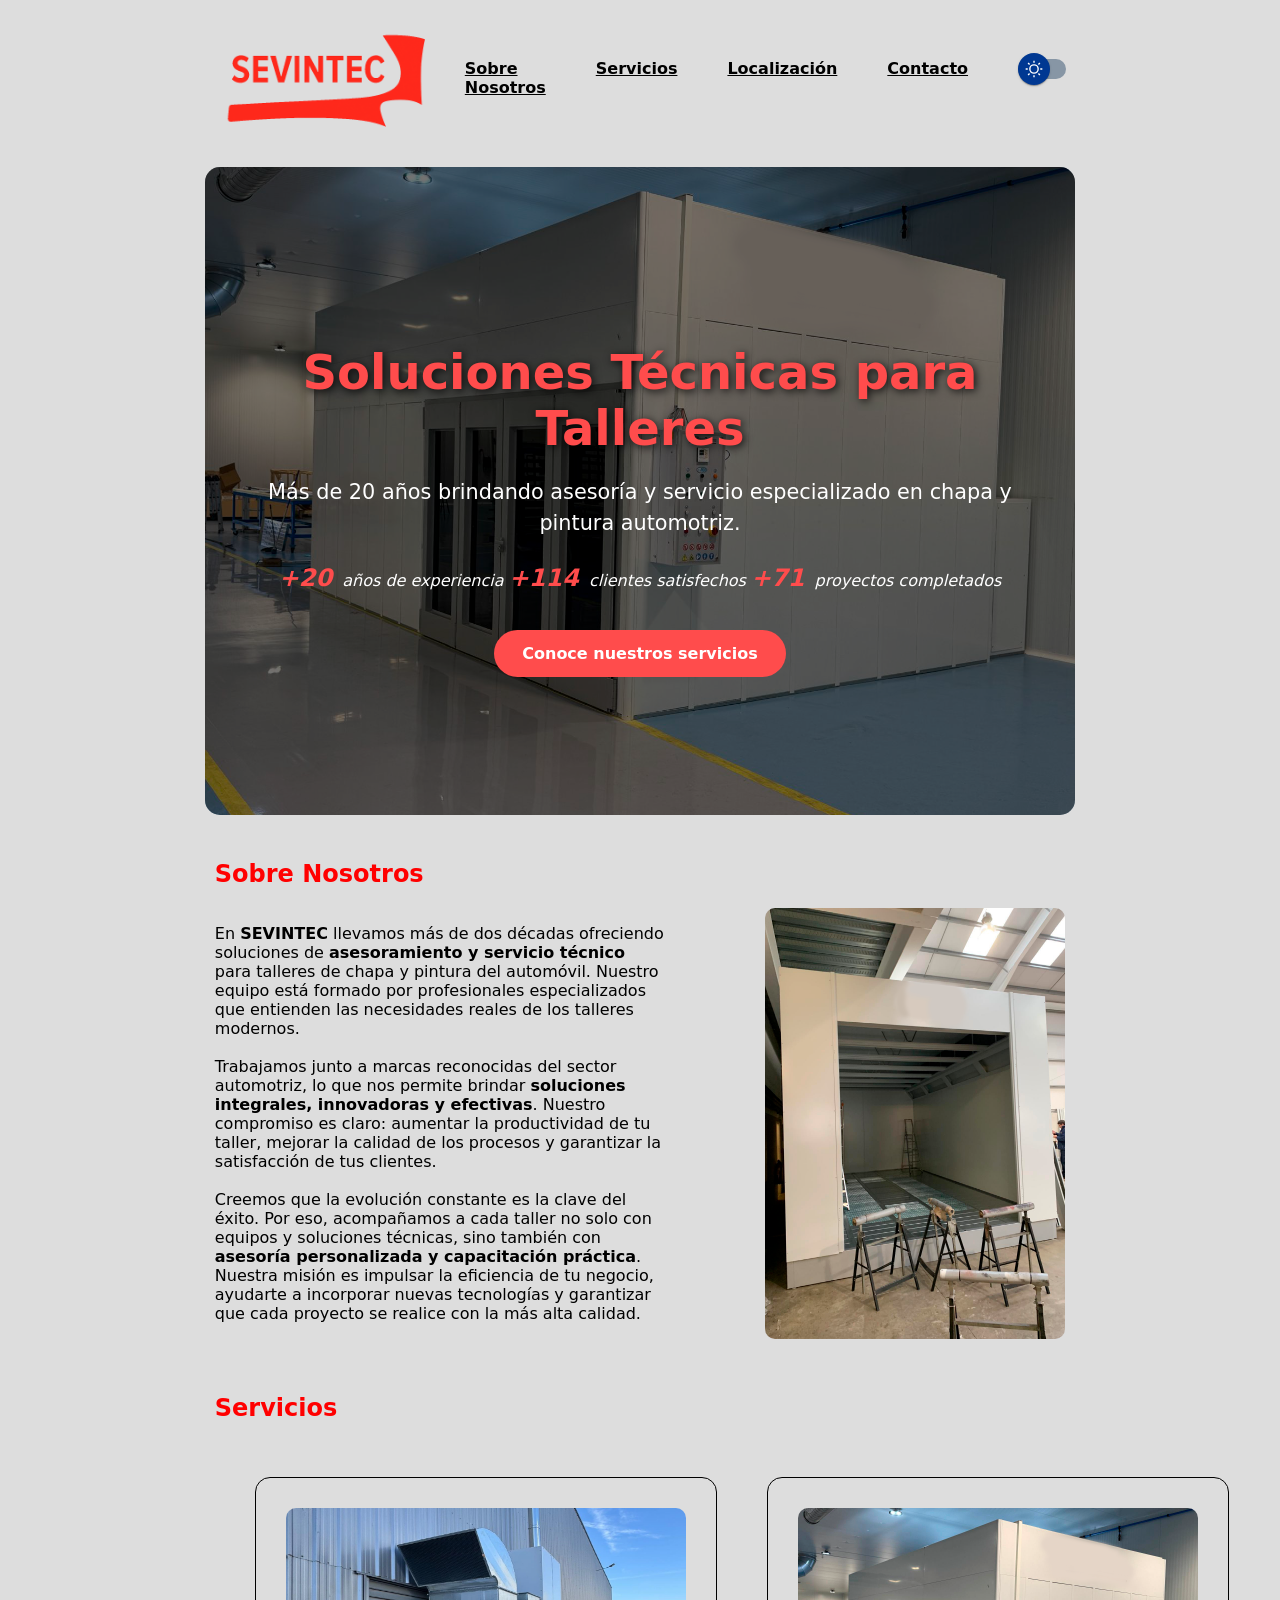
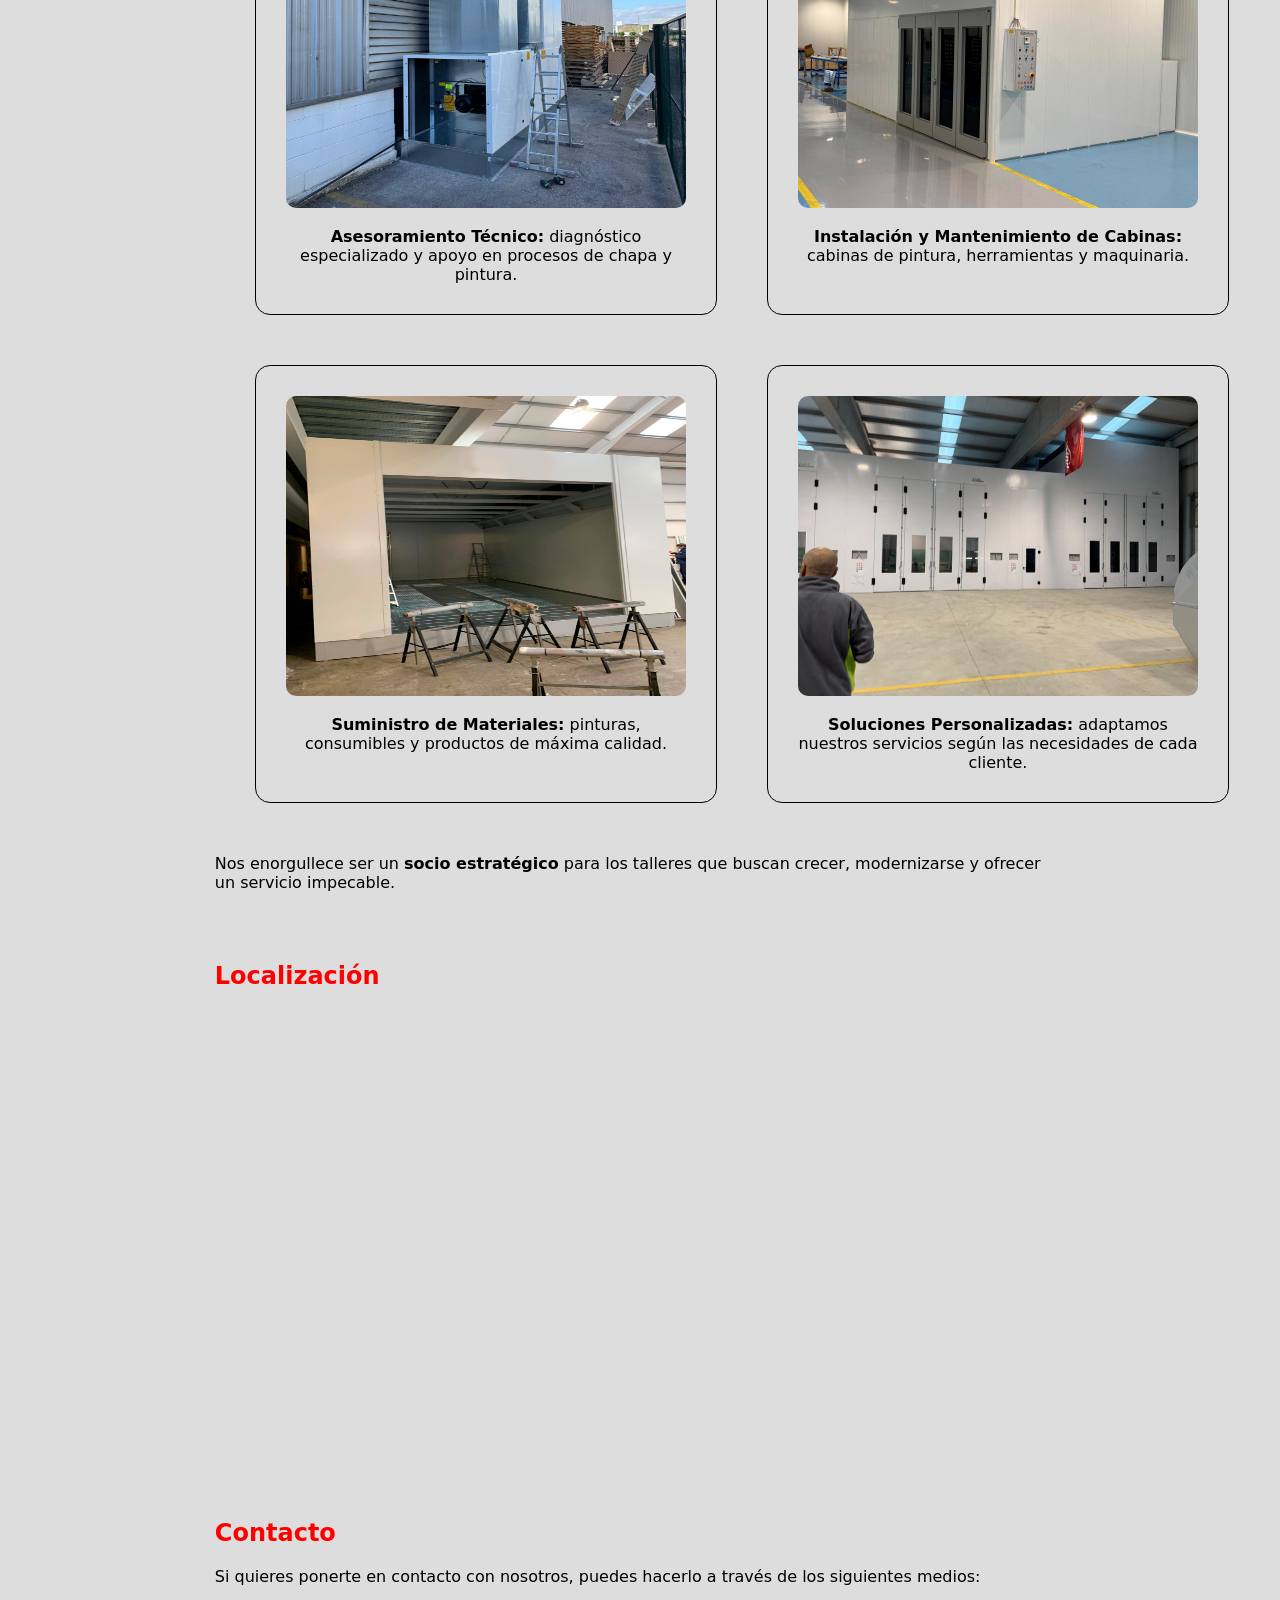
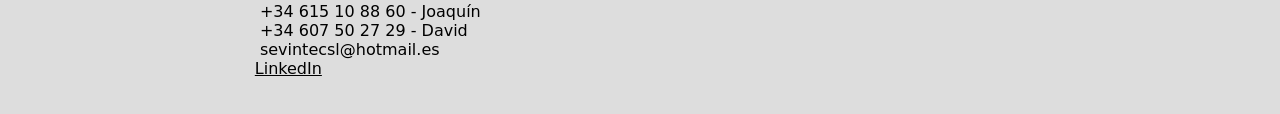
==== commit c1d917cb: "Add files via upload" ====
--- a/index.html
+++ b/index.html
@@ -3,7 +3,7 @@
 <head>
     <meta charset="UTF-8">
     <meta name="viewport" content="width=device-width, initial-scale=1.0">
-    <link rel="shortcut icon" href="/images/logo.png" type="image/x-icon">
+    <link rel="shortcut icon" href="images/logo.png" type="image/x-icon">
     <link rel="stylesheet" href="styles.css">
     <link rel="stylesheet" href="https://cdn.jsdelivr.net/npm/aos@2.3.4/dist/aos.css" />
     <title>Inicio - Sevintec</title>
@@ -155,14 +155,9 @@
         <h2>Contacto</h2>
         <p data-aos="fade-right" data-aos-delay="200">Si quieres ponerte en contacto con nosotros, puedes hacerlo a través de los siguientes medios:</p>
         <ul data-aos="fade-left" data-aos-delay="400">
-            <li><strong>Teléfono:</strong> +34 615 10 88 60 - Joaquín </li>
-            <li><strong>Teléfono:</strong> +34 607 50 27 29 - David </li>
-            <li><strong>Correo electrónico:</strong> sevintecsl@hotmail.es</li>
-            <li><strong>Redes sociales:</strong>
-                <ul>
-                    <li><a href="https://www.linkedin.com/in/tuusuario" target="_blank">LinkedIn</a></li>
-                </ul>
-            </li>
+            <li><img src="images/call.png" alt=""> +34 615 10 88 60 - Joaquín </li>
+            <li><img src="images/call.png" alt=""> +34 607 50 27 29 - David </li>
+            <li><img src="images/mail.png" alt=""> sevintecsl@hotmail.es</li                    <li><img src="images/linkdn-ico.png" width="30px" alt=""><a href="https://www.linkedin.com/in/tuusuario" target="_blank">LinkedIn</a>
         </ul>
     </div>
 
--- a/styles.css
+++ b/styles.css
@@ -22,6 +22,10 @@
   color: inherit;
 }
 
+li{
+  list-style: none;
+}
+
 a:visited {
   color: inherit;
 }
@@ -50,7 +54,6 @@
 
 .lista-navbar{
   display: flex;
-  list-style: none;
   flex-direction: row;
   gap: 50px;
   justify-content: center;
@@ -156,7 +159,6 @@
 /* Servicios */
 .card-servicios{
   text-align: center;
-  list-style: none;
   border: 1px solid black;
   border-radius: 15px;
   padding: 30px;
@@ -183,9 +185,15 @@
 
 .mapa iframe{
   width: 100%;
-  max-width: 800px; /* ancho máximo en pantallas grandes */
+  max-width: 700px; /* ancho máximo en pantallas grandes */
   height: 450px;    /* alto en pantallas grandes */
   border: 0;
+}
+
+/* Contacto */
+
+#contacto img{
+  vertical-align: middle;
 }
 
 /* libreria */
@@ -417,16 +425,8 @@
     width: 180px;
   }
 
-  .menu-servicios{
-
-  }
-
   .card-foto{
     width: 160px;
     height: 160px;
   }
-
-  .mapa{
-    width: 300px;
-  }
 }
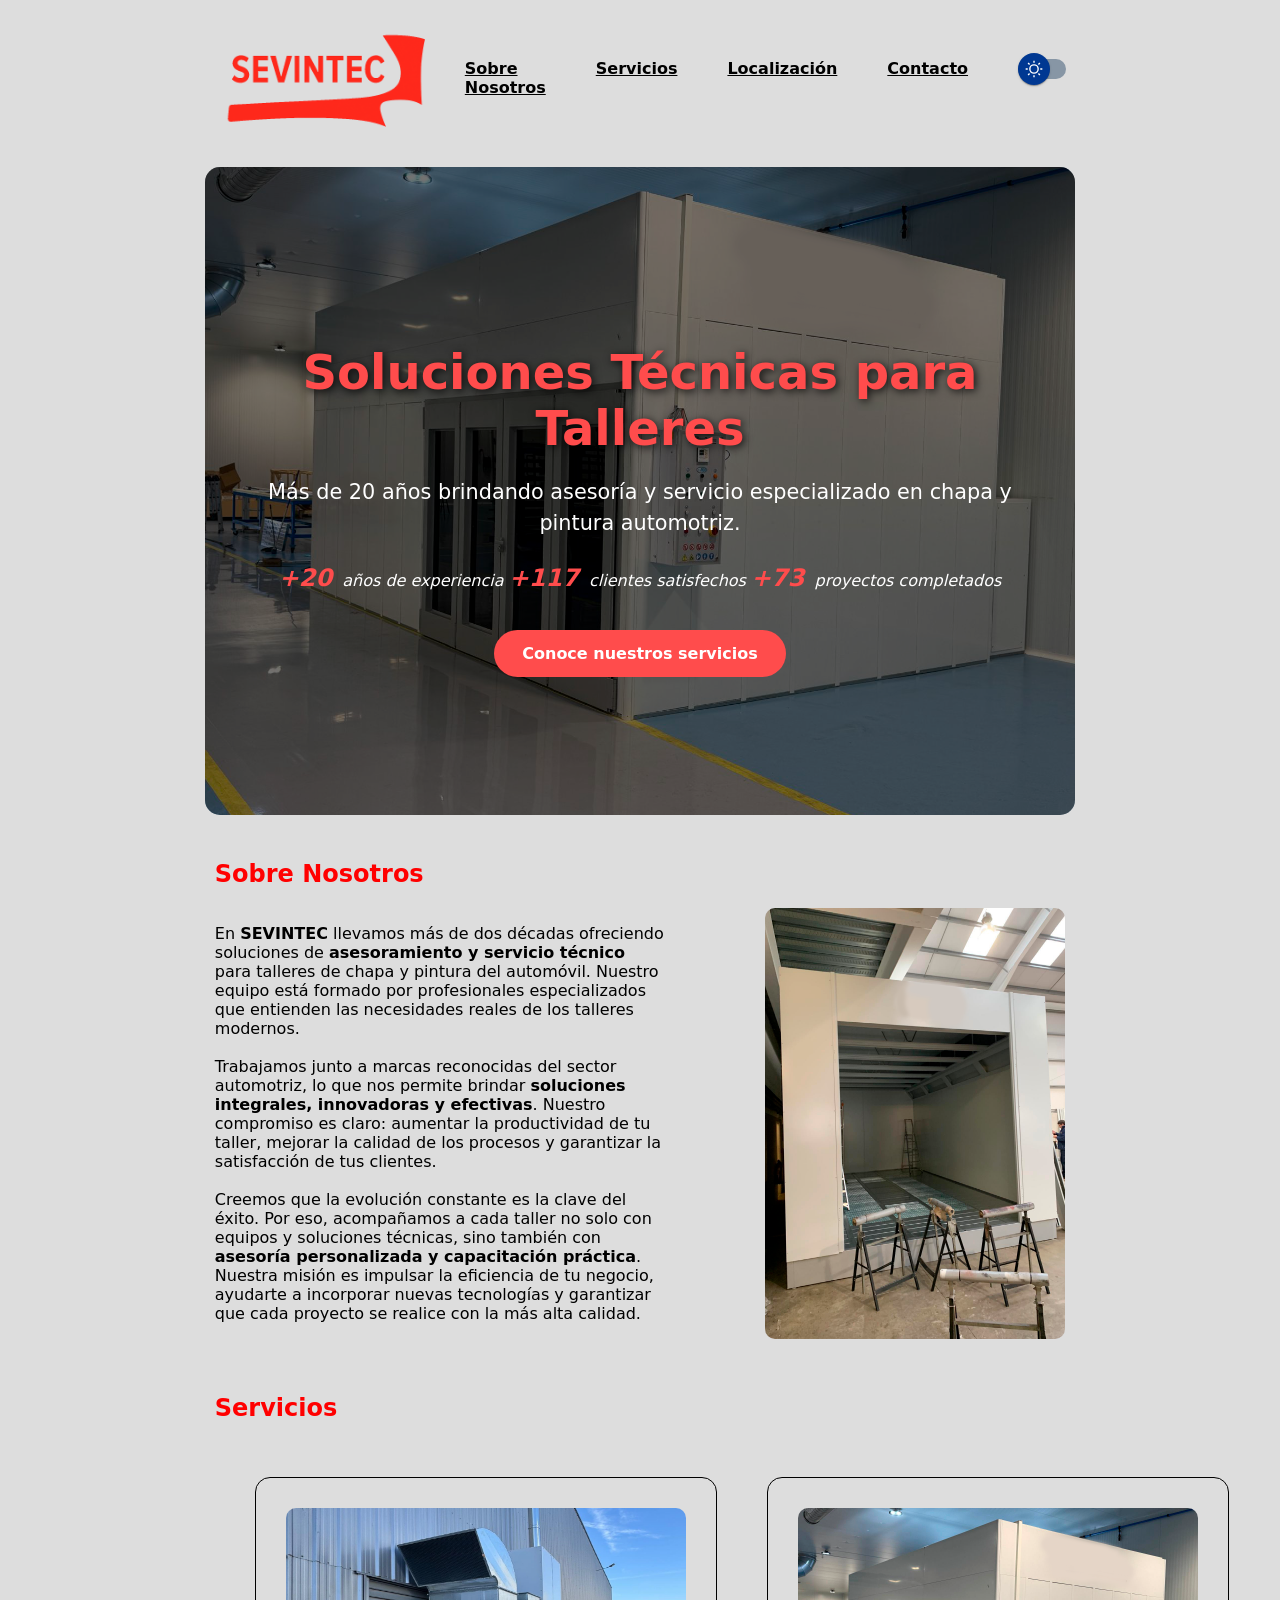
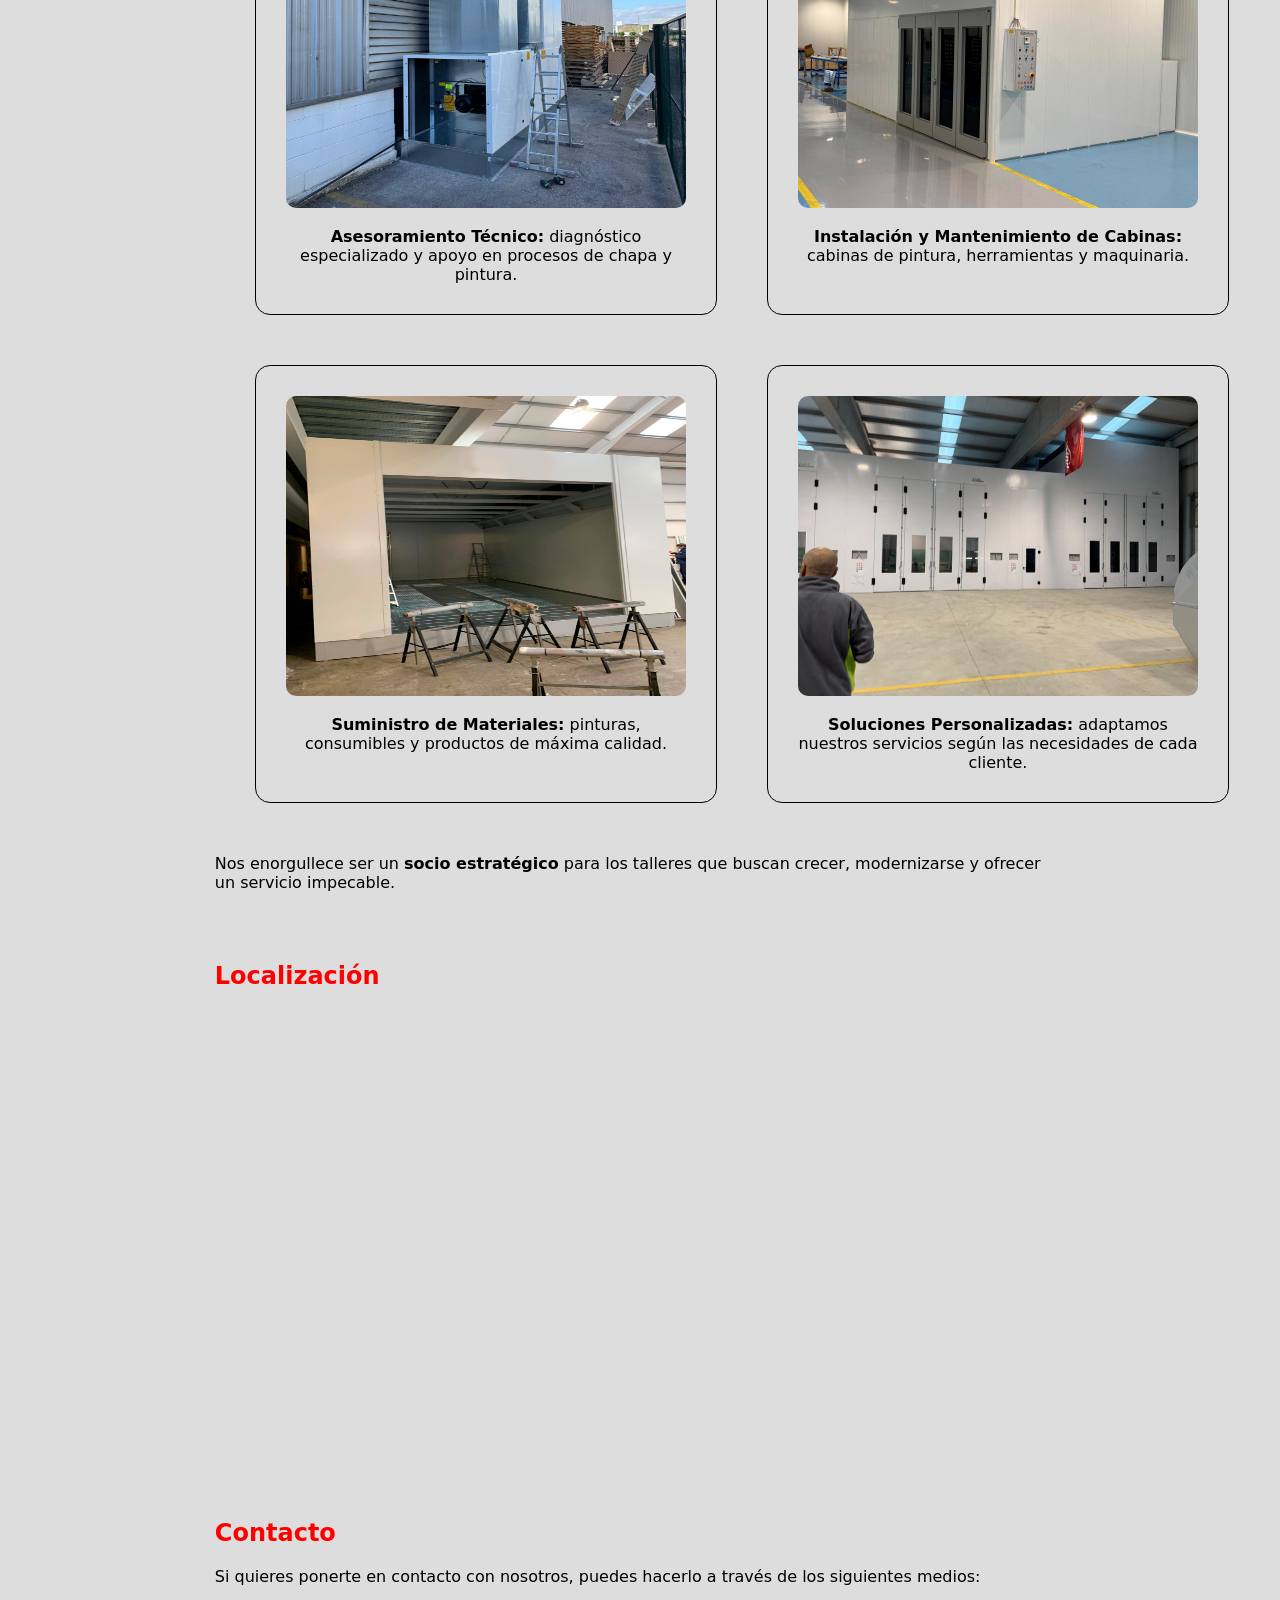
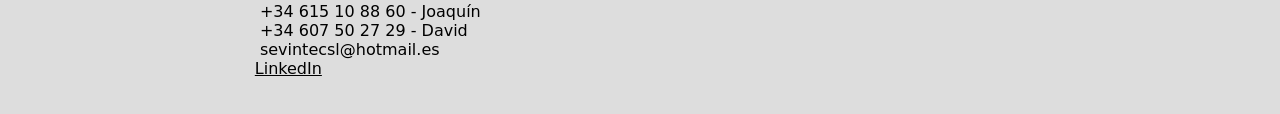
==== commit 78de5edd: "Update index.html" ====
--- a/index.html
+++ b/index.html
@@ -12,7 +12,7 @@
 
     <!--Header-->
     <div class="header">
-        <img src="/images/logo.png" class="banner" alt="logo-sevintec">
+        <img src="images/logo.png" class="banner" alt="logo-sevintec">
         <label for="burger" class="burger">
             <input id="burger" type="checkbox">
             <span></span>
@@ -169,3 +169,4 @@
     </script>
 </body>
 </html>
+
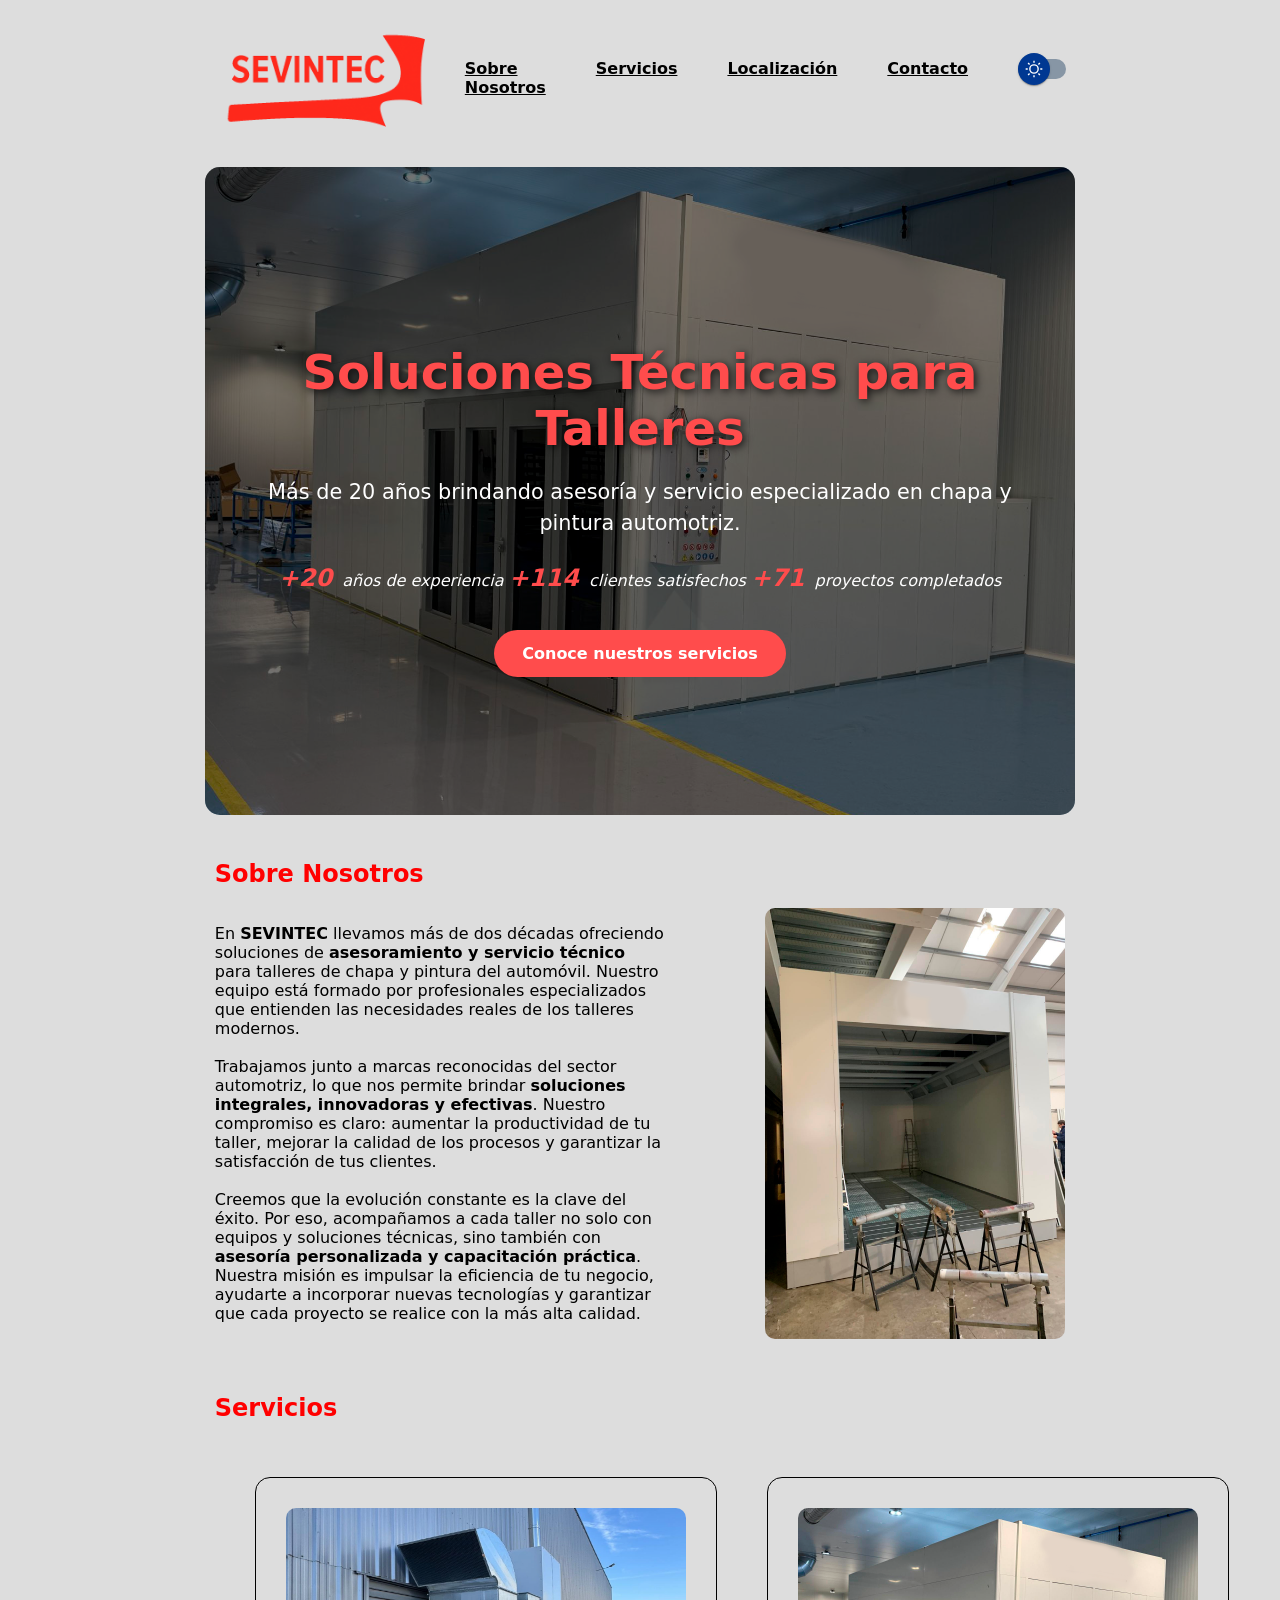
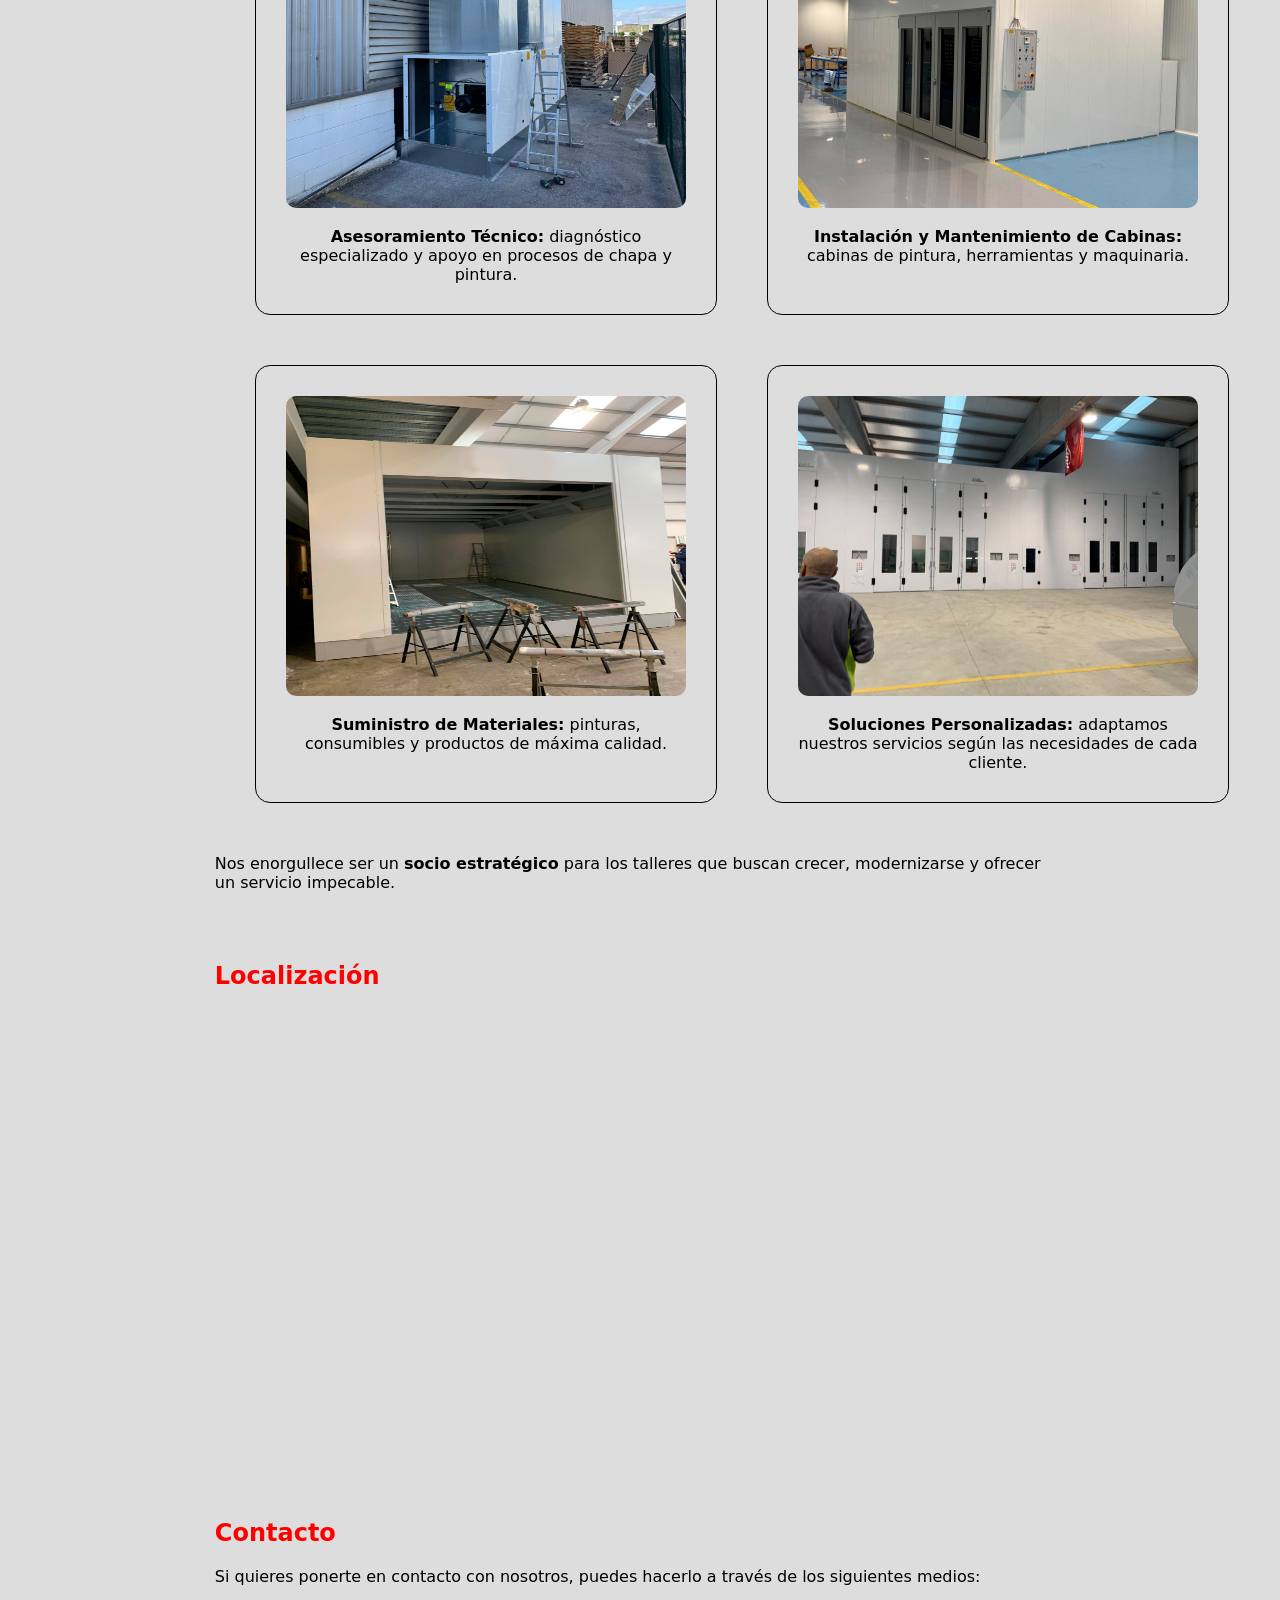
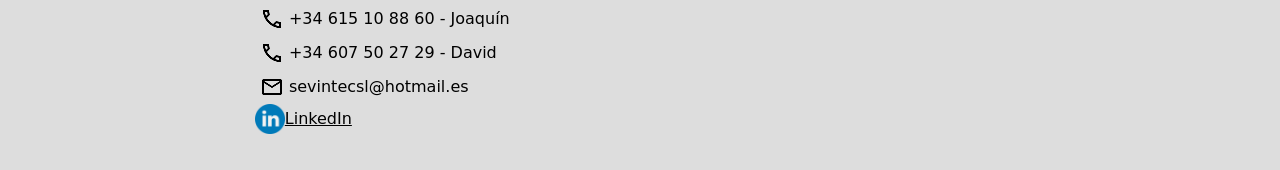
==== commit ae7b0db6: "Add files via upload" ====
--- a/index.html
+++ b/index.html
@@ -154,10 +154,10 @@
     <div id="contacto" class="content" data-aos="fade-up" data-aos-duration="1000">
         <h2>Contacto</h2>
         <p data-aos="fade-right" data-aos-delay="200">Si quieres ponerte en contacto con nosotros, puedes hacerlo a través de los siguientes medios:</p>
-        <ul data-aos="fade-left" data-aos-delay="400">
+        <ul class="lista-contacto" data-aos="fade-left" data-aos-delay="400">
             <li><img src="images/call.png" alt=""> +34 615 10 88 60 - Joaquín </li>
             <li><img src="images/call.png" alt=""> +34 607 50 27 29 - David </li>
-            <li><img src="images/mail.png" alt=""> sevintecsl@hotmail.es</li                    <li><img src="images/linkdn-ico.png" width="30px" alt=""><a href="https://www.linkedin.com/in/tuusuario" target="_blank">LinkedIn</a>
+            <li><img src="images/mail.png" alt=""> sevintecsl@hotmail.es</li                    <li><img src="images/linkdn-ico.png" width="30px" alt="">ㅤ<a href="www.linkedin.com/in/joaquin-campos-lopez" target="_blank">­LinkedIn</a>
         </ul>
     </div>
 
@@ -169,4 +169,3 @@
     </script>
 </body>
 </html>
-
--- a/styles.css
+++ b/styles.css
@@ -194,6 +194,10 @@
 
 #contacto img{
   vertical-align: middle;
+}
+
+.lista-contacto li{
+  padding: 5px;
 }
 
 /* libreria */
@@ -411,6 +415,10 @@
 
 @media screen and (max-width: 600px) {
 
+  .content{
+      scroll-margin-top: 160px;
+  }
+
   .header{
     padding: 10px;
     display: flex;
